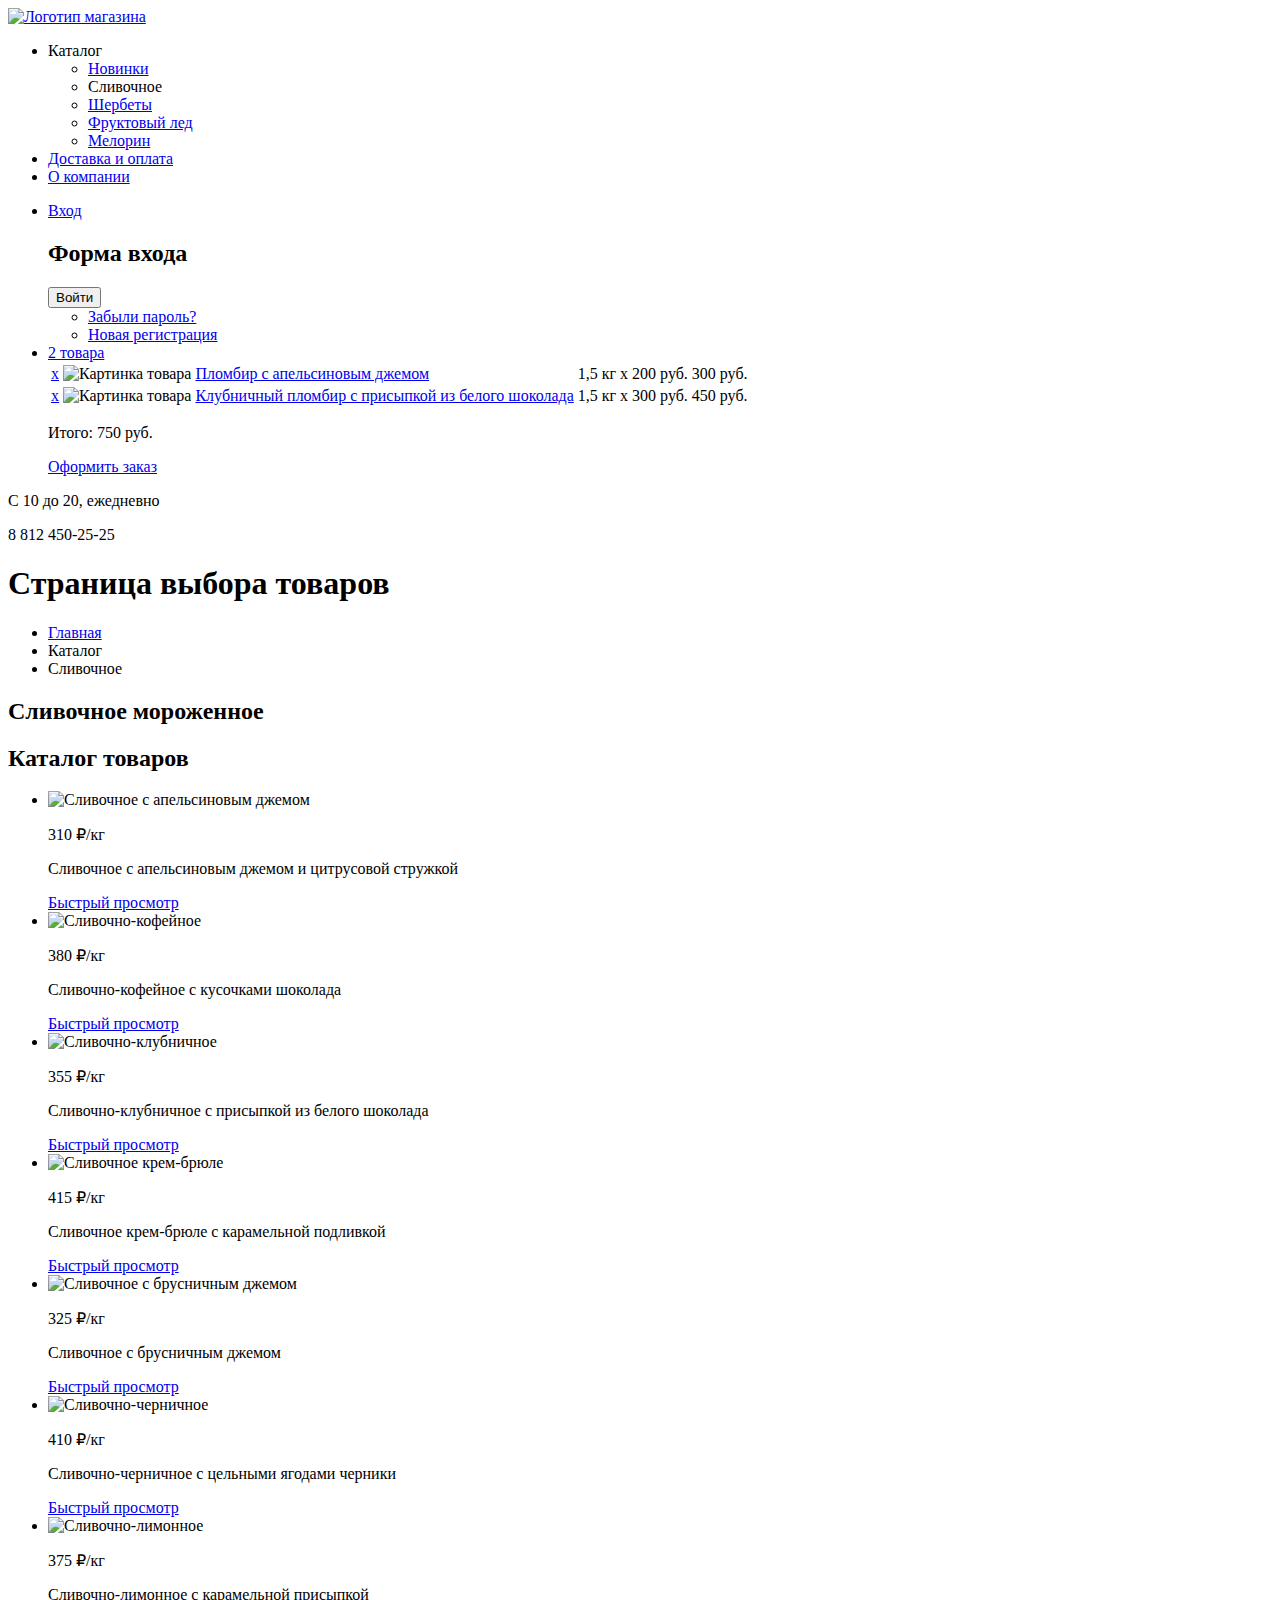
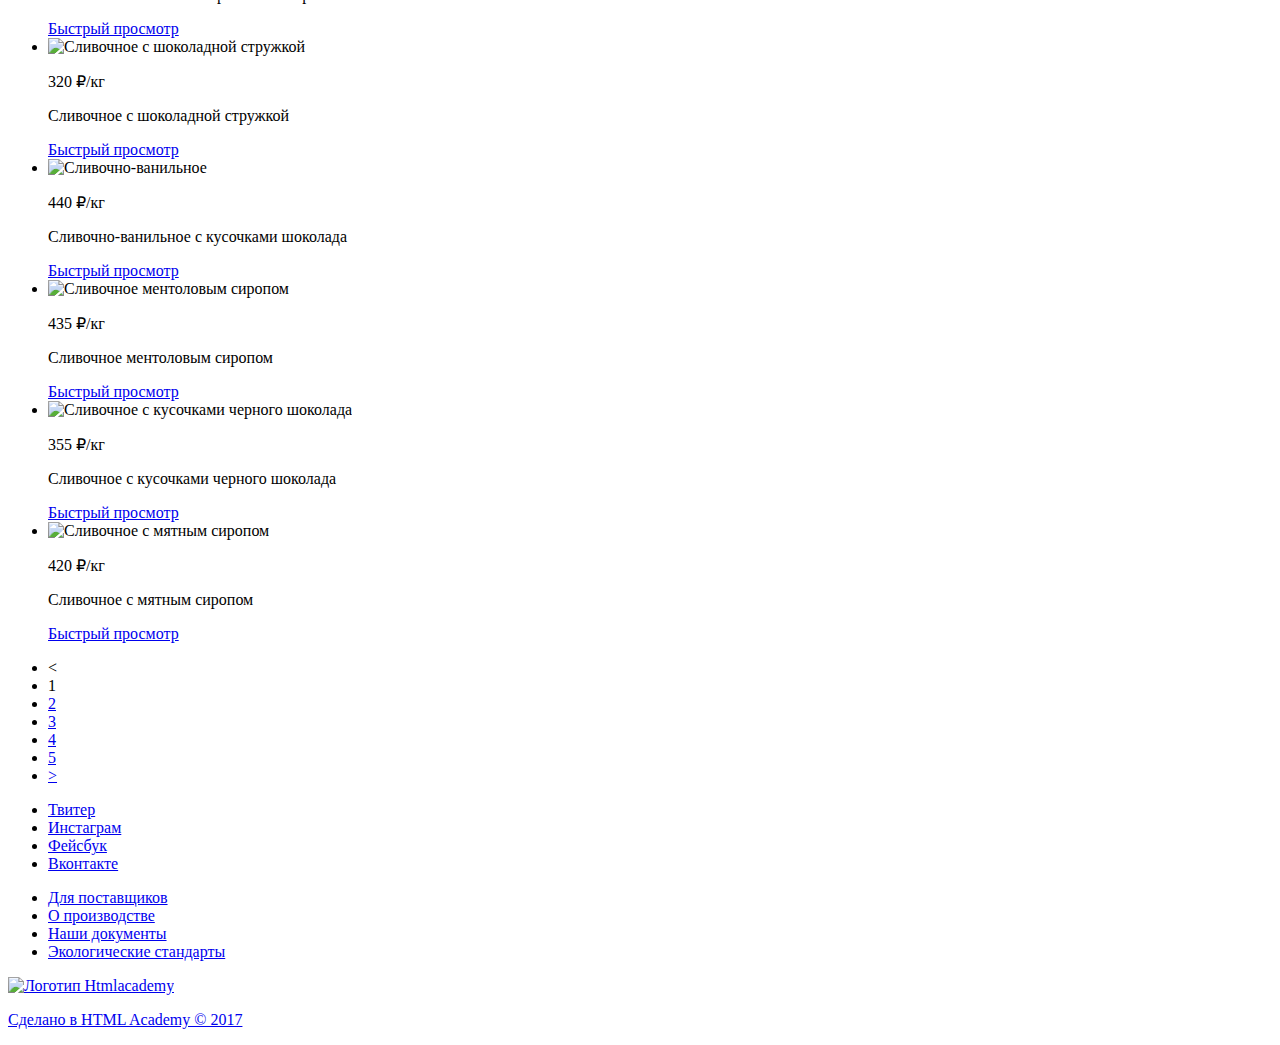
==== catalog.html @ 448291e4 "Правка ошибок" ====
<!DOCTYPE html>
<html lang="ru">
<head>
  <meta charset="UTF-8">
  <title>Gllasy shop</title>
  <link rel="stylesheet" href="css/normalize.css">
  <link rel="stylesheet" href="css/style.css">
</head>
<body>
  <header class="page-header">
    <a class="page-header-logo" href="index.html">
      <img src="http://placehold.it/150x100" alt="Логотип магазина" width="150" height="100">
    </a>
    <nav class="navigation">
      <ul class="site-navigation">
        <li class="site-navigation-item">
          <a>Каталог</a>
          <ul class="hover-menu">
            <li class="hover-menu-item">
              <a href="#">
                Новинки
              </a>
            </li>
            <li class="hover-menu-item">
              <a>
                Сливочное
              </a>
            </li>
            <li class="hover-menu-item">
              <a href="#">
                Шербеты
              </a>
            </li>
            <li class="hover-menu-item">
              <a href="#">
                Фруктовый лед
              </a>
            </li>
            <li class="hover-menu-item">
              <a href="#">
                Мелорин
              </a>
            </li>
          </ul>
        </li>
        <li class="site-navigation-item">
          <a href="#">Доставка и оплата</a>
        </li>
        <li class="site-navigation-item">
          <a href="#">О компании</a>
        </li>
      </ul>
      <ul class="user-navigation">
        <li class="user-navigation-item">
          <a href="#">Вход</a>
          <section class="login-form">
            <h2 class="visually-hidden">Форма входа</h2>
            <!--Форма-->
            <button class="btn">Войти</button>
            <ul class="login-form-list">
              <li class="login-form-item">
                <a href="#">Забыли пароль?</a>
              </li>
              <li class="login-form-item">
                <a href="#">Новая регистрация</a>
              </li>
            </ul>
          </section>
        </li>
        <li class="user-navigation-item user-navigation-item-active">
          <a href="#">2 товара</a>
          <table class="basket">
            <tr class="basket-row">
              <td class="basket-delete-btn">
                <a href="#">x</a>
              </td>
              <td class="basket-img">
                <img src="http://placehold.it/150x100" alt="Картинка товара" width="150" height="100">
              </td>
              <td class="basket-product">
                <a href="#">Пломбир с апельсиновым джемом</a>
              </td>
              <td class="basket-op">
                1,5 кг х 200 руб.
              </td>
              <td class="basket-price">
                300 руб.
              </td>
            </tr>
            <tr class="basket-row">
              <td class="basket-delete-btn">
                <a href="#">x</a>
              </td>
              <td class="basket-img">
                <img src="http://placehold.it/150x100" alt="Картинка товара" width="150" height="100">
              </td>
              <td class="basket-product">
                <a href="#">Клубничный пломбир с присыпкой из белого шоколада</a>
              </td>
              <td class="basket-op">
                1,5 кг x 300 руб.
              </td>
              <td class="basket-price">
                450 руб.
              </td>
            </tr>
          </table>
          <p class="total">Итого: 750 руб.</p>
          <a href="#" class="btn">Оформить заказ</a>
        </li>
      </ul>
    </nav>
    <div class="contacts">
      <p class="work-time">С 10 до 20, ежедневно</p>
      <p class="phone">8 812 450-25-25</p>
    </div>
  </header>
  <main class="container">
    <h1 class="visually-hidden">Страница выбора товаров</h1>
    <ul class="breadcrumbs">
      <li class="breadcrumbs-item">
        <a href="index.html">Главная</a>
      </li>
      <li class="breadcrumbs-item">
        <a>Каталог</a>
      </li>
      <li class="breadcrumbs-item breadcrumbs-item-active">
        Сливочное
      </li>
    </ul>
    <section class="filters">
      <h2 class="filters-title">Сливочное мороженное</h2>
      <!--Фильтры-->
    </section>
    <section class="catalog">
      <h2 class="visually-hidden">Каталог товаров</h2>
      <ul class="products">
        <li class="products-item">
          <img src="http://placehold.it/150x100" alt="Сливочное с апельсиновым джемом" width="150" height="100">
          <p class="products-price">
            <span class="price">310 ₽</span>/кг
          </p>
          <p class="products-desc">Сливочное с апельсиновым джемом и цитрусовой стружкой</p>
          <a href="#" class="btn hover-effect">Быстрый просмотр</a>
        </li>
        <li class="products-item">
          <img src="http://placehold.it/150x100" alt="Сливочно-кофейное" width="150" height="100">
          <p class="products-price">
            <span class="price">380 ₽</span>/кг
          </p>
          <p class="products-desc">Сливочно-кофейное с кусочками шоколада</p>
          <a href="#" class="btn hover-effect">Быстрый просмотр</a>
        </li>
        <li class="products-item">
          <img src="http://placehold.it/150x100" alt="Сливочно-клубничное" width="150" height="100">
          <p class="products-price">
            <span class="price">355 ₽</span>/кг
          </p>
          <p class="products-desc">Сливочно-клубничное с присыпкой из белого шоколада</p>
          <a href="#" class="btn hover-effect">Быстрый просмотр</a>
        </li>
        <li class="products-item">
          <img src="http://placehold.it/150x100" alt="Сливочное крем-брюле" width="150" height="100">
          <p class="products-price">
            <span class="price">415 ₽</span>/кг
          </p>
          <p class="products-desc">Сливочное крем-брюле с карамельной подливкой</p>
          <a href="#" class="btn hover-effect">Быстрый просмотр</a>
        </li>
        <li class="products-item">
          <img src="http://placehold.it/150x100" alt="Сливочное с брусничным джемом" width="150"
            height="100">
          <p class="products-price">
            <span class="price">325 ₽</span>/кг
          </p>
          <p class="products-desc">Сливочное с брусничным джемом</p>
          <a href="#" class="btn hover-effect">Быстрый просмотр</a>
        </li>
        <li class="products-item">
          <img src="http://placehold.it/150x100" alt="Сливочно-черничное" width="150" height="100">
          <p class="products-price">
            <span class="price">410 ₽</span>/кг
          </p>
          <p class="products-desc">Сливочно-черничное с цельными ягодами черники</p>
          <a href="#" class="btn hover-effect">Быстрый просмотр</a>
        </li>
        <li class="products-item">
          <img src="http://placehold.it/150x100" alt="Сливочно-лимонное" width="150" height="100">
          <p class="products-price">
            <span class="price">375 ₽</span>/кг
          </p>
          <p class="products-desc">Сливочно-лимонное с карамельной присыпкой</p>
          <a href="#" class="btn hover-effect">Быстрый просмотр</a>
        </li>
        <li class="products-item">
          <img src="http://placehold.it/150x100" alt="Сливочное с шоколадной стружкой" width="150"
            height="100">
          <p class="products-price">
            <span class="price">320 ₽</span>/кг
          </p>
          <p class="products-desc">Сливочное с шоколадной стружкой</p>
          <a href="#" class="btn hover-effect">Быстрый просмотр</a>
        </li>
        <li class="products-item">
          <img src="http://placehold.it/150x100" alt="Сливочно-ванильное" width="150" height="100">
          <p class="products-price">
            <span class="price">440 ₽</span>/кг
          </p>
          <p class="products-desc">Сливочно-ванильное с кусочками шоколада</p>
          <a href="#" class="btn hover-effect">Быстрый просмотр</a>
        </li>
        <li class="products-item">
          <img src="http://placehold.it/150x100" alt="Сливочное ментоловым сиропом" width="150"
            height="100">
          <p class="products-price">
            <span class="price">435 ₽</span>/кг
          </p>
          <p class="products-desc">Сливочное ментоловым сиропом</p>
          <a href="#" class="btn hover-effect">Быстрый просмотр</a>
        </li>
        <li class="products-item">
          <img src="http://placehold.it/150x100" alt="Сливочное с кусочками черного шоколада"
            width="150" height="100">
          <p class="products-price">
            <span class="price">355 ₽</span>/кг
          </p>
          <p class="products-desc">Сливочное с кусочками черного шоколада</p>
          <a href="#" class="btn hover-effect">Быстрый просмотр</a>
        </li>
        <li class="products-item">
          <img src="http://placehold.it/150x100" alt="Сливочное с мятным сиропом" width="150"
            height="100">
          <p class="products-price">
            <span class="price">420 ₽</span>/кг
          </p>
          <p class="products-desc">Сливочное с мятным сиропом</p>
          <a href="#" class="btn hover-effect">Быстрый просмотр</a>
        </li>
      </ul>
      <ul class="pagination-list">
        <li class="pagination-item pagination-item-inactive">
          <a>&#60;</a>
        </li>
        <li class="pagination-item pagination-item-active">
          <a>1</a>
        </li>
        <li class="pagination-item">
          <a href="#">2</a>
        </li>
        <li class="pagination-item">
          <a href="#">3</a>
        </li>
        <li class="pagination-item">
          <a href="#">4</a>
        </li>
        <li class="pagination-item">
          <a href="#">5</a>
        </li>
        <li class="pagination-item">
          <a href="#">&#62;</a>
        </li>
      </ul>
    </section>
  </main>
  <footer class="page-footer">
    <ul class="social">
      <li class="social-item">
        <a href="#" class="social-link">Твитер</a>
      </li>
      <li class="social-item">
        <a href="#" class="social-link">Инстаграм</a>
      </li>
      <li class="social-item">
        <a href="#" class="social-link">Фейсбук</a>
      </li>
      <li class="social-item">
        <a href="#" class="social-link">Вконтакте</a>
      </li>
    </ul>
    <nav class="footer-nav">
      <ul class="footer-nav-list">
        <li class="footer-nav-item">
          <a href="#">Для поставщиков</a>
        </li>
        <li class="footer-nav-item">
          <a href="#">О производстве</a>
        </li>
        <li class="footer-nav-item">
          <a href="#">Наши документы</a>
        </li>
        <li class="footer-nav-item">
          <a href="#">Экологические стандарты</a>
        </li>
      </ul>
      <div class="copyright">
        <a href="https://htmlacademy.ru/intensive/htmlcss" class="copyright-logo">
          <img src="http://placehold.it/150x100" alt="Логотип Htmlacademy" width="150" height="100">
        </a>
        <p class="copyright-text">
          <a href="https://htmlacademy.ru/">Сделано в HTML Academy © 2017</a>
        </p>
      </div>
    </nav>
  </footer>
</body>
</html>
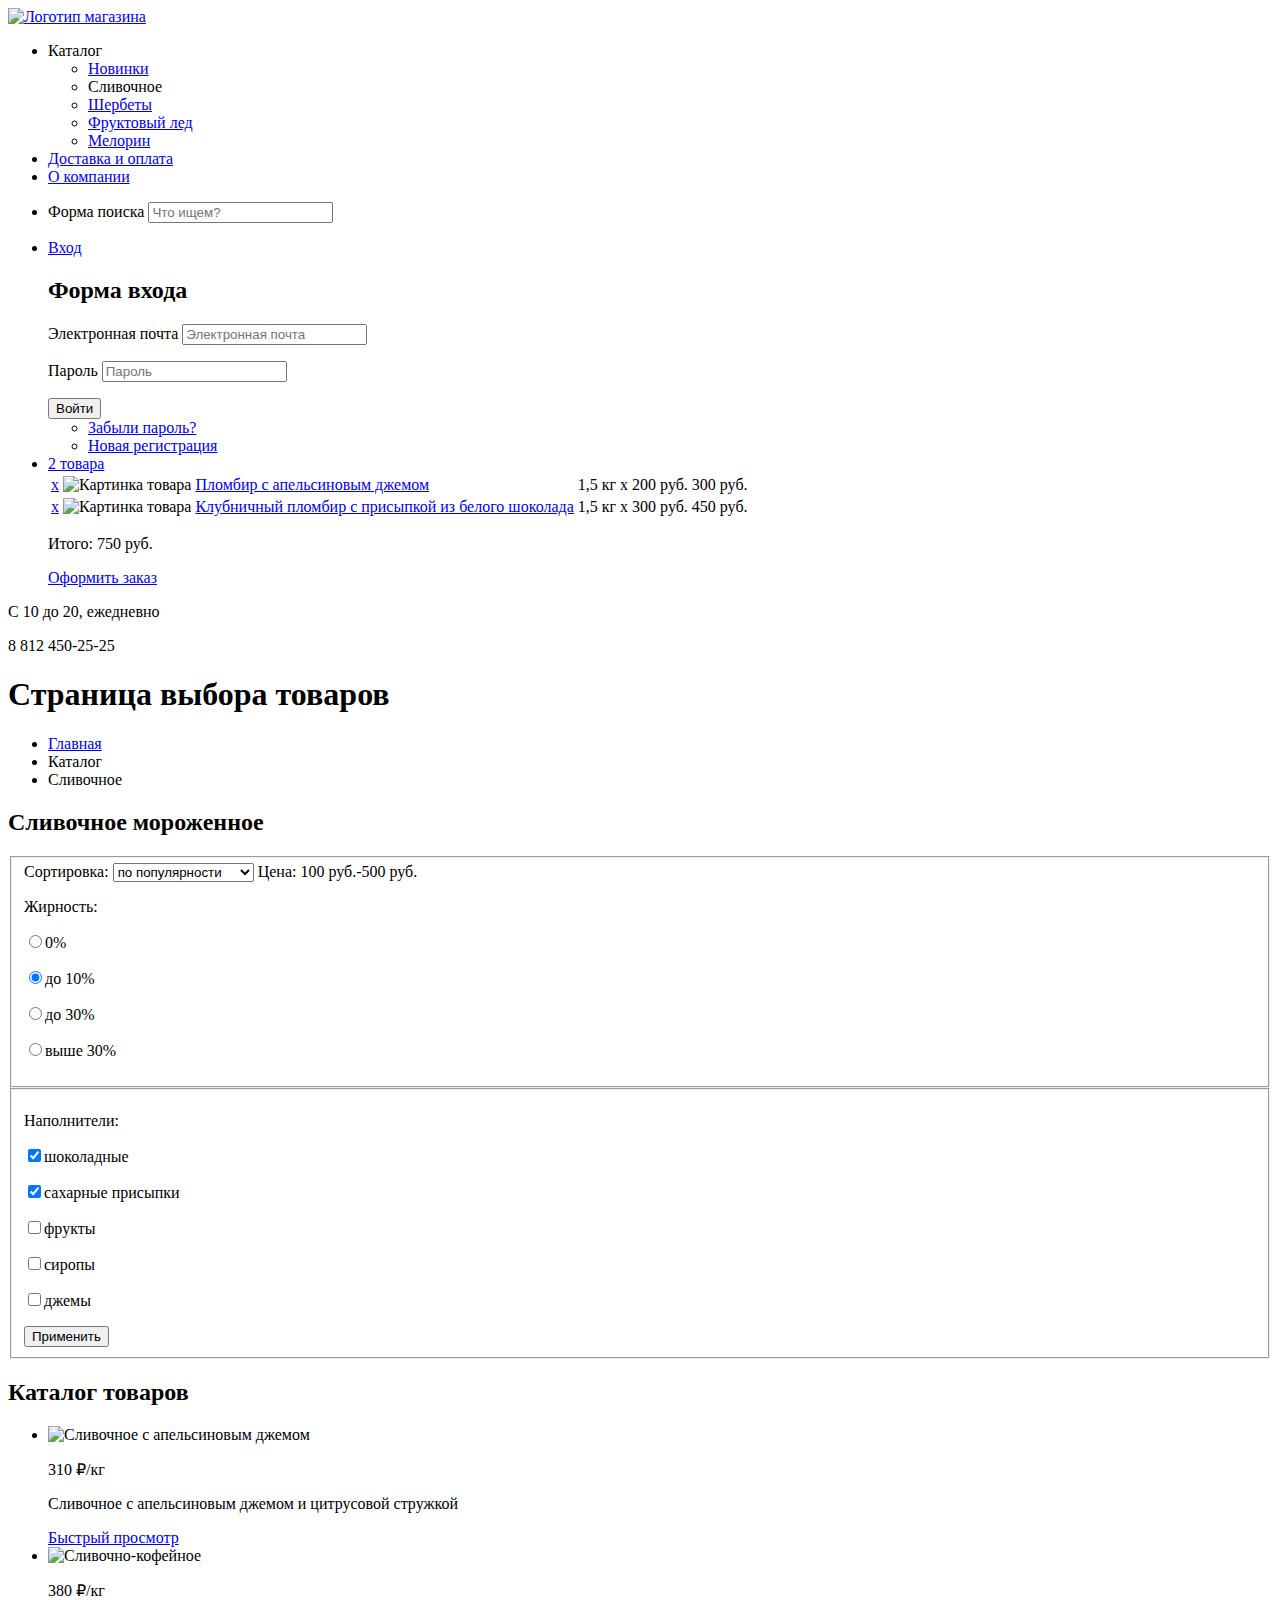
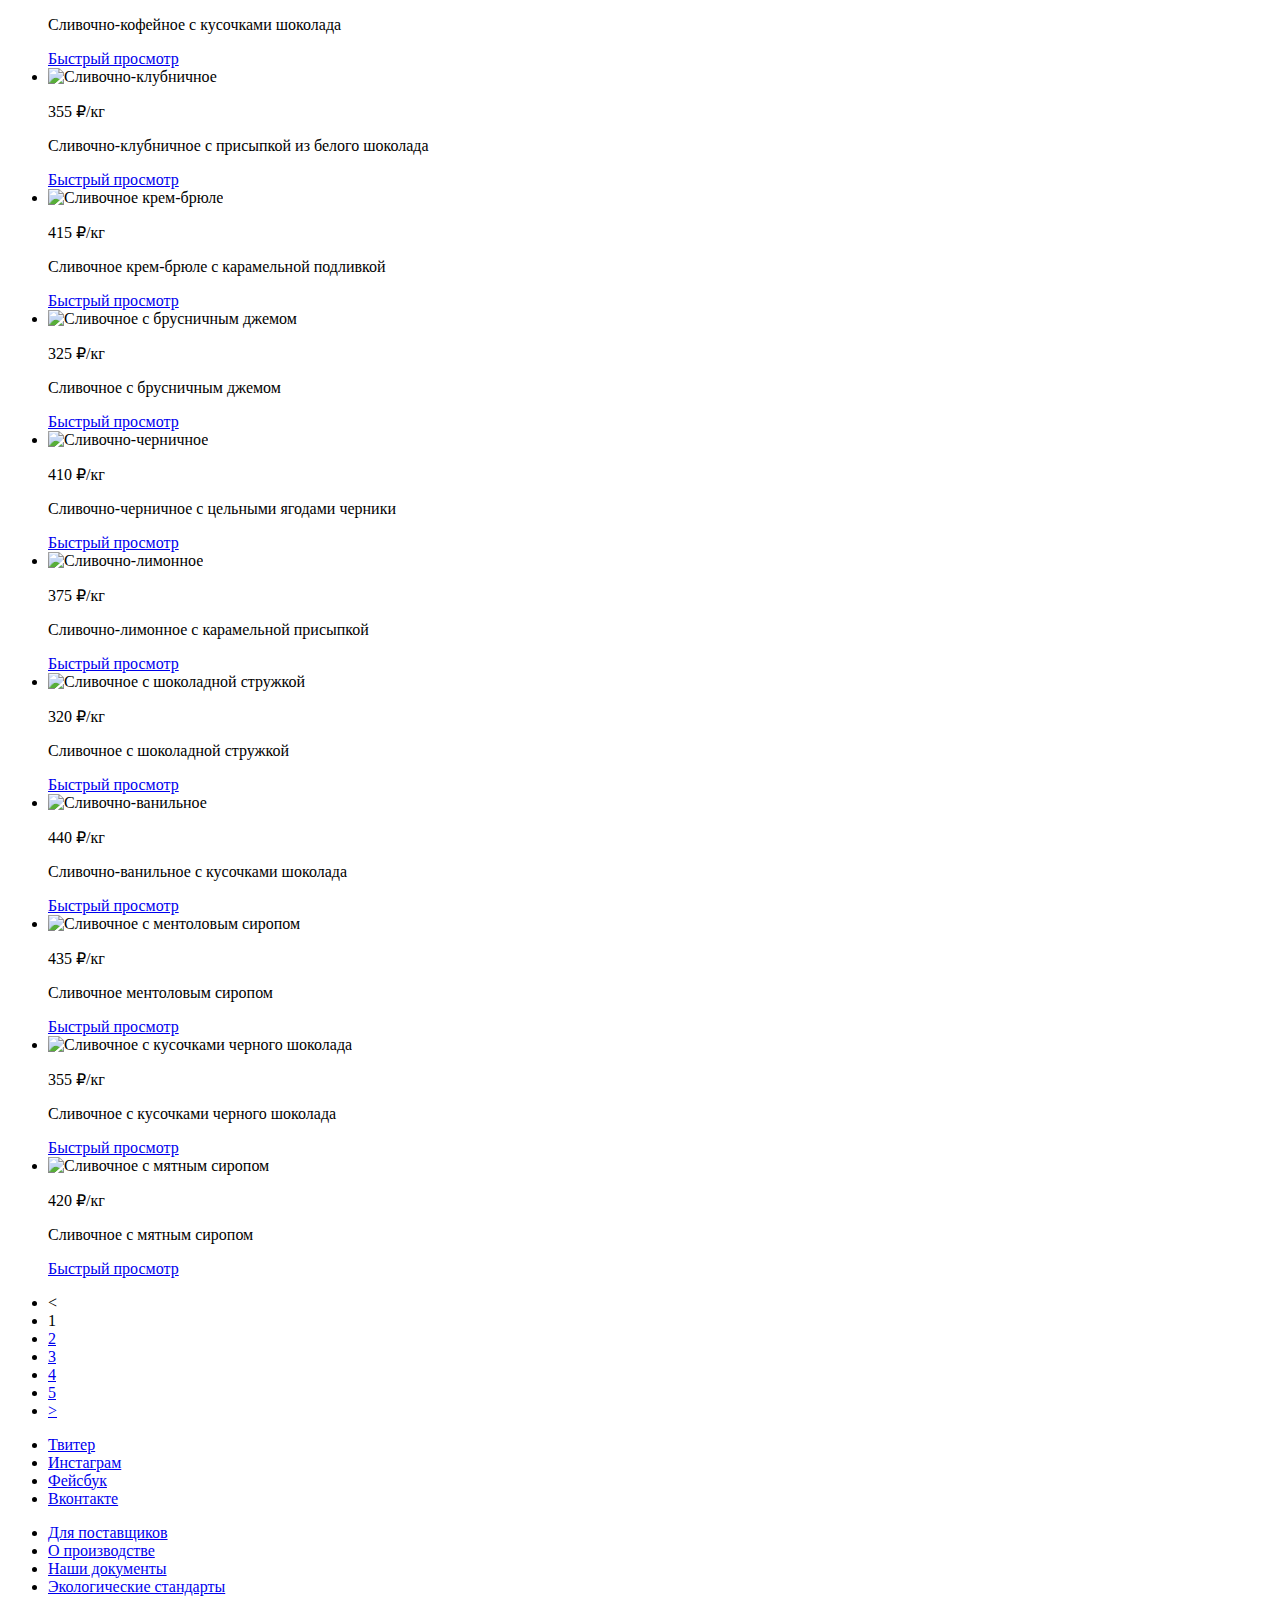
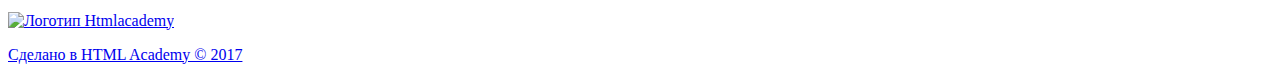
==== commit 38cad822: "Разметка форм" ====
--- a/catalog.html
+++ b/catalog.html
@@ -9,7 +9,7 @@
 <body>
   <header class="page-header">
     <a class="page-header-logo" href="index.html">
-      <img src="http://placehold.it/150x100" alt="Логотип магазина" width="150" height="100">
+      <img src="img/svg-gllacy/logo.svg" alt="Логотип магазина" width="154" height="64">
     </a>
     <nav class="navigation">
       <ul class="site-navigation">
@@ -52,11 +52,28 @@
       </ul>
       <ul class="user-navigation">
         <li class="user-navigation-item">
+          <form class="search-form" action="https://echo.htmlacademy.ru" method="post">
+            <p class="search-form-item">
+              <label class="visually-hidden" for="header-search">Форма поиска</label>
+              <input class="search-input" type="search" placeholder="Что ищем?" name="search" id="header-search">
+            </p> 
+          </form>
+        </li>
+        <li class="user-navigation-item">
           <a href="#">Вход</a>
           <section class="login-form">
             <h2 class="visually-hidden">Форма входа</h2>
-            <!--Форма-->
-            <button class="btn">Войти</button>
+            <form class="user-login-form" action="https://echo.htmlacademy.ru" method="post">
+              <p class="login-form-item">
+                <label class="visually-hidden" for="user-email">Электронная почта</label>
+                <input class="form-input" type="email" placeholder="Электронная почта" name="email" id="user-email">
+              </p>
+              <p class="login-form-item">
+                <label class="visually-hidden" for="user-password">Пароль</label>
+                <input class="form-input" type="password" placeholder="Пароль" name="password" id="user-password">
+              </p>
+              <button type="submit" class="btn">Войти</button>
+            </form>
             <ul class="login-form-list">
               <li class="login-form-item">
                 <a href="#">Забыли пароль?</a>
@@ -75,7 +92,7 @@
                 <a href="#">x</a>
               </td>
               <td class="basket-img">
-                <img src="http://placehold.it/150x100" alt="Картинка товара" width="150" height="100">
+                <img src="img/creamy-with-orange-jam.jpg" alt="Картинка товара" width="33" height="33">
               </td>
               <td class="basket-product">
                 <a href="#">Пломбир с апельсиновым джемом</a>
@@ -92,7 +109,7 @@
                 <a href="#">x</a>
               </td>
               <td class="basket-img">
-                <img src="http://placehold.it/150x100" alt="Картинка товара" width="150" height="100">
+                <img src="img/creamy-strawberry.jpg" alt="Картинка товара" width="33" height="33">
               </td>
               <td class="basket-product">
                 <a href="#">Клубничный пломбир с присыпкой из белого шоколада</a>
@@ -131,12 +148,65 @@
     <section class="filters">
       <h2 class="filters-title">Сливочное мороженное</h2>
       <!--Фильтры-->
+      <form action="https://echo.htmlacademy.ru" method="post" class="filters-form">
+        <fieldset>
+          <label for="user-select">Сортировка:</label>
+          <select name="select-list" id="user-select">
+            <option value="по популярности">по популярности</option>
+            <option value="сначала недорогие">сначала недорогие</option>
+            <option value="сначала дорогие">сначала дорогие</option>
+            <option value="по жирности">по жирности</option>
+          </select>
+          <label for="">Цена: 100 руб.-500 руб.</label>
+        <!--Ползунки-->
+          <label class="fat-percentage-list">
+            <p class="fat-percentage-title">
+              Жирность:
+            </p>
+            <p class="fat-percentage-item">
+              <input type="radio" name="fat-percentage" value="0%">0&#37;
+            </p>
+            <p class="fat-percentage-item">
+              <input type="radio" name="fat-percentage" value="до 10%" checked>до 10&#37;
+            </p> 
+            <p class="fat-percentage-item">
+              <input type="radio" name="fat-percentage" value="до 30%">до 30&#37;
+            </p>
+            <p class="fat-percentage-item">
+              <input type="radio" name="fat-percentage" value="выше 30%">выше 30&#37;
+            </p>
+          </label>
+        </fieldset>
+        <fieldset>
+          <label class="ingredients-list">
+            <p class="ingredients-title">
+              Наполнители:
+            </p>
+            <p class="ingredients-item">
+              <input type="checkbox" name="ingredients" checked>шоколадные
+            </p>
+            <p class="ingredients-item">
+              <input type="checkbox" name="ingredients" checked>сахарные присыпки
+            </p>
+            <p class="ingredients-item">
+              <input type="checkbox" name="ingredients">фрукты
+            </p>
+            <p class="ingredients-item">
+              <input type="checkbox" name="ingredients">сиропы
+            </p>
+            <p class="ingredients-item">
+              <input type="checkbox" name="ingredients">джемы
+            </p>
+          </label>
+          <button type="submit">Применить</button>
+        </fieldset>
+      </form>
     </section>
     <section class="catalog">
       <h2 class="visually-hidden">Каталог товаров</h2>
       <ul class="products">
         <li class="products-item">
-          <img src="http://placehold.it/150x100" alt="Сливочное с апельсиновым джемом" width="150" height="100">
+          <img src="img/creamy-with-orange-jam.jpg" alt="Сливочное с апельсиновым джемом" width="267" height="267">
           <p class="products-price">
             <span class="price">310 ₽</span>/кг
           </p>
@@ -144,7 +214,7 @@
           <a href="#" class="btn hover-effect">Быстрый просмотр</a>
         </li>
         <li class="products-item">
-          <img src="http://placehold.it/150x100" alt="Сливочно-кофейное" width="150" height="100">
+          <img src="img/creamy-coffee.jpg" alt="Сливочно-кофейное" width="267" height="267">
           <p class="products-price">
             <span class="price">380 ₽</span>/кг
           </p>
@@ -152,7 +222,7 @@
           <a href="#" class="btn hover-effect">Быстрый просмотр</a>
         </li>
         <li class="products-item">
-          <img src="http://placehold.it/150x100" alt="Сливочно-клубничное" width="150" height="100">
+          <img src="img/creamy-strawberry.jpg" alt="Сливочно-клубничное" width="267" height="267">
           <p class="products-price">
             <span class="price">355 ₽</span>/кг
           </p>
@@ -160,7 +230,7 @@
           <a href="#" class="btn hover-effect">Быстрый просмотр</a>
         </li>
         <li class="products-item">
-          <img src="http://placehold.it/150x100" alt="Сливочное крем-брюле" width="150" height="100">
+          <img src="img/creamy-creme-brulee.jpg" alt="Сливочное крем-брюле" width="267" height="267">
           <p class="products-price">
             <span class="price">415 ₽</span>/кг
           </p>
@@ -168,8 +238,8 @@
           <a href="#" class="btn hover-effect">Быстрый просмотр</a>
         </li>
         <li class="products-item">
-          <img src="http://placehold.it/150x100" alt="Сливочное с брусничным джемом" width="150"
-            height="100">
+          <img src="img/creamy-with-cranberry-jam.jpg" alt="Сливочное с брусничным джемом" width="267"
+            height="267">
           <p class="products-price">
             <span class="price">325 ₽</span>/кг
           </p>
@@ -177,7 +247,7 @@
           <a href="#" class="btn hover-effect">Быстрый просмотр</a>
         </li>
         <li class="products-item">
-          <img src="http://placehold.it/150x100" alt="Сливочно-черничное" width="150" height="100">
+          <img src="img/cream-blueberry.jpg" alt="Сливочно-черничное" width="267" height="267">
           <p class="products-price">
             <span class="price">410 ₽</span>/кг
           </p>
@@ -185,7 +255,7 @@
           <a href="#" class="btn hover-effect">Быстрый просмотр</a>
         </li>
         <li class="products-item">
-          <img src="http://placehold.it/150x100" alt="Сливочно-лимонное" width="150" height="100">
+          <img src="img/creamy-lemon.jpg" alt="Сливочно-лимонное" width="267" height="267">
           <p class="products-price">
             <span class="price">375 ₽</span>/кг
           </p>
@@ -193,8 +263,8 @@
           <a href="#" class="btn hover-effect">Быстрый просмотр</a>
         </li>
         <li class="products-item">
-          <img src="http://placehold.it/150x100" alt="Сливочное с шоколадной стружкой" width="150"
-            height="100">
+          <img src="img/creamy-with-chocolate-chips.jpg" alt="Сливочное с шоколадной стружкой" width="267"
+            height="267">
           <p class="products-price">
             <span class="price">320 ₽</span>/кг
           </p>
@@ -202,7 +272,7 @@
           <a href="#" class="btn hover-effect">Быстрый просмотр</a>
         </li>
         <li class="products-item">
-          <img src="http://placehold.it/150x100" alt="Сливочно-ванильное" width="150" height="100">
+          <img src="img/creamy-vanilla.jpg" alt="Сливочно-ванильное" width="267" height="267">
           <p class="products-price">
             <span class="price">440 ₽</span>/кг
           </p>
@@ -210,8 +280,8 @@
           <a href="#" class="btn hover-effect">Быстрый просмотр</a>
         </li>
         <li class="products-item">
-          <img src="http://placehold.it/150x100" alt="Сливочное ментоловым сиропом" width="150"
-            height="100">
+          <img src="img/creamy-with-mentol-syrop.jpg" alt="Сливочное с ментоловым сиропом" width="267"
+            height="267">
           <p class="products-price">
             <span class="price">435 ₽</span>/кг
           </p>
@@ -219,8 +289,8 @@
           <a href="#" class="btn hover-effect">Быстрый просмотр</a>
         </li>
         <li class="products-item">
-          <img src="http://placehold.it/150x100" alt="Сливочное с кусочками черного шоколада"
-            width="150" height="100">
+          <img src="img/creamy-with-dark-chocolate.jpg" alt="Сливочное с кусочками черного шоколада"
+            width="267" height="267">
           <p class="products-price">
             <span class="price">355 ₽</span>/кг
           </p>
@@ -228,8 +298,8 @@
           <a href="#" class="btn hover-effect">Быстрый просмотр</a>
         </li>
         <li class="products-item">
-          <img src="http://placehold.it/150x100" alt="Сливочное с мятным сиропом" width="150"
-            height="100">
+          <img src="img/creamy-with-mint-syrup.jpg" alt="Сливочное с мятным сиропом" width="267"
+            height="267">
           <p class="products-price">
             <span class="price">420 ₽</span>/кг
           </p>
@@ -294,7 +364,7 @@
       </ul>
       <div class="copyright">
         <a href="https://htmlacademy.ru/intensive/htmlcss" class="copyright-logo">
-          <img src="http://placehold.it/150x100" alt="Логотип Htmlacademy" width="150" height="100">
+          <img src="/img/svg-gllacy/logo-htmlacademy.svg" alt="Логотип Htmlacademy" width="108" height="39">
         </a>
         <p class="copyright-text">
           <a href="https://htmlacademy.ru/">Сделано в HTML Academy © 2017</a>
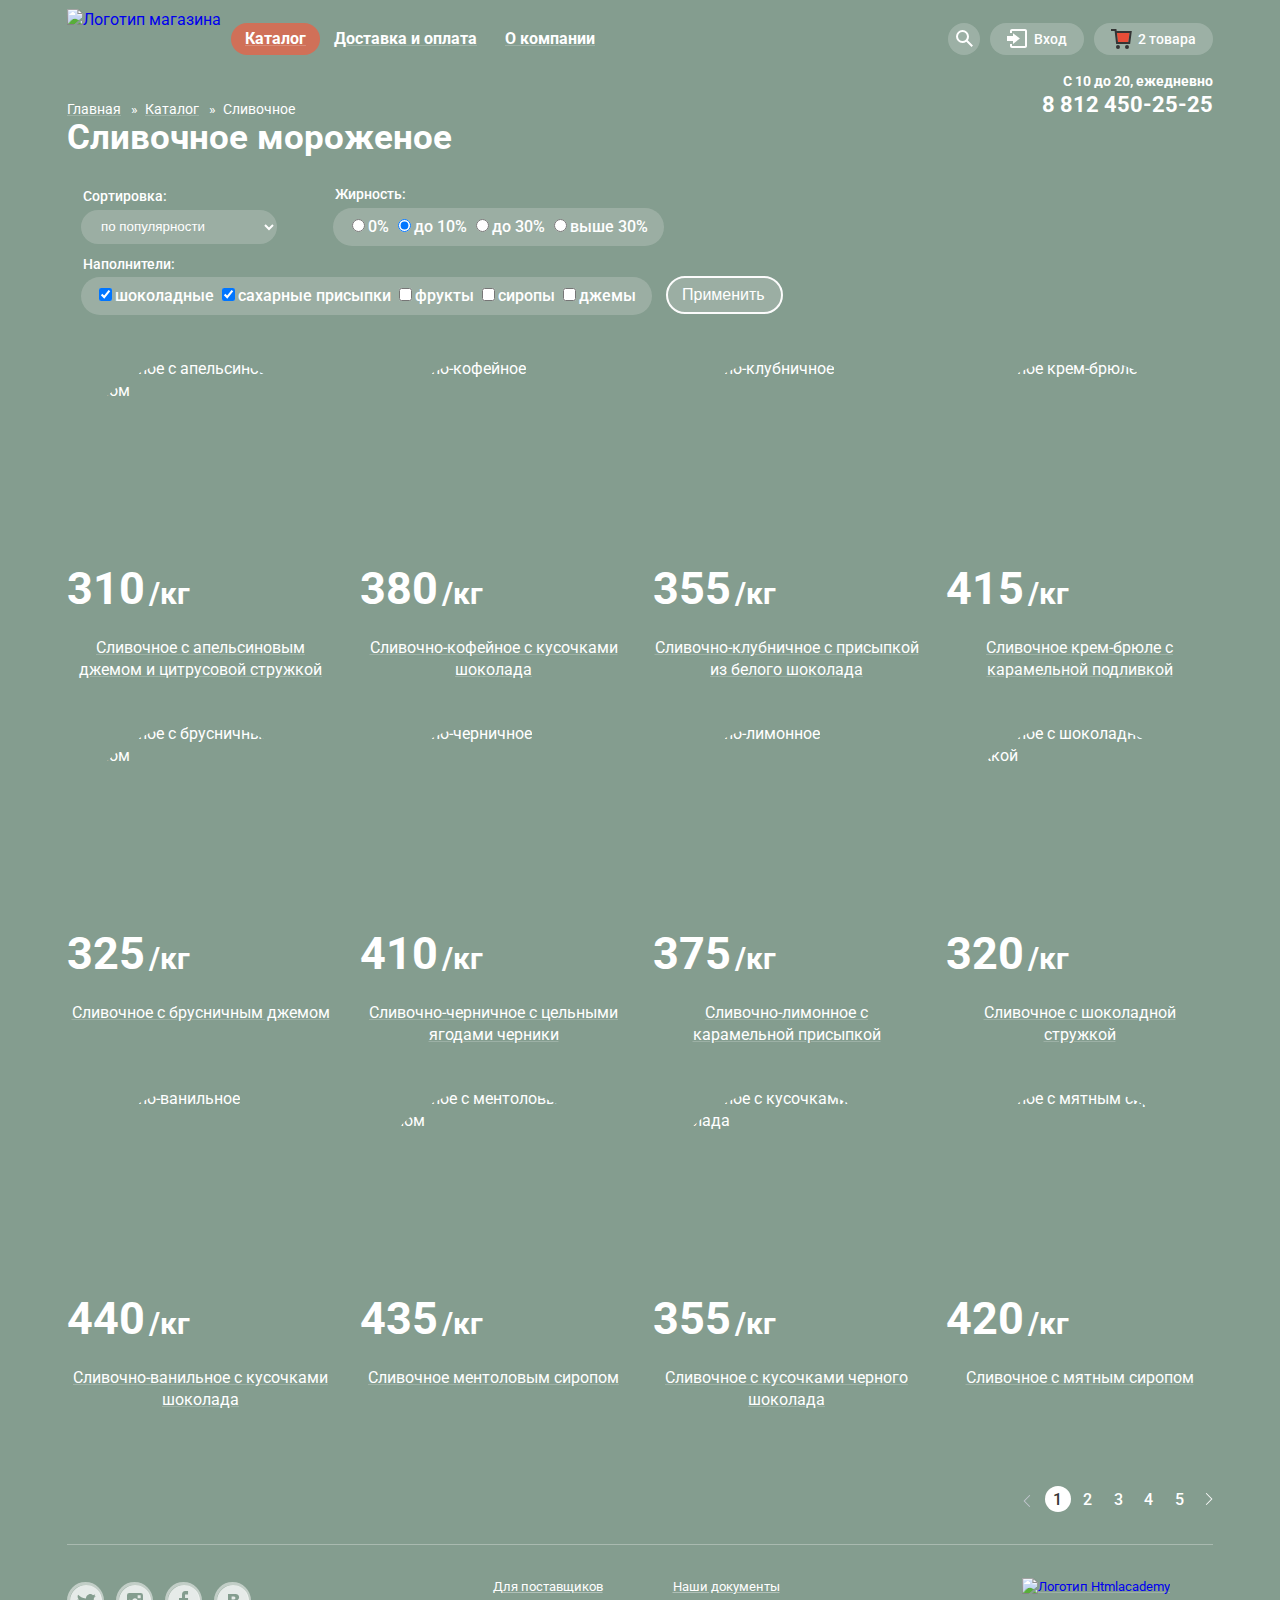
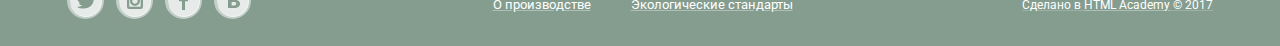
==== commit 3961eda9: "Декоративные элементы проекта" ====
--- a/catalog.html
+++ b/catalog.html
@@ -3,374 +3,463 @@
 <head>
   <meta charset="UTF-8">
   <title>Gllasy shop</title>
+  <link href="https://fonts.googleapis.com/css?family=Roboto:400,500,700" rel="stylesheet">
   <link rel="stylesheet" href="css/normalize.css">
   <link rel="stylesheet" href="css/style.css">
 </head>
 <body>
-  <header class="page-header">
-    <a class="page-header-logo" href="index.html">
-      <img src="img/svg-gllacy/logo.svg" alt="Логотип магазина" width="154" height="64">
-    </a>
-    <nav class="navigation">
-      <ul class="site-navigation">
-        <li class="site-navigation-item">
-          <a>Каталог</a>
-          <ul class="hover-menu">
-            <li class="hover-menu-item">
-              <a href="#">
-                Новинки
+  <div class="site-wrapper-catalog">
+    <header class="page-header">
+      <div class="header-container wrapper">
+        <a class="page-header-logo" href="index.html">
+          <img src="img/svg-gllacy/logo.svg" alt="Логотип магазина" width="154" height="64">
+        </a>
+        <nav class="navigation">
+          <ul class="site-navigation">
+            <li class="site-navigation-item">
+              <a class="site-navigation-link site-navigation-link-active site-navigation-item-active">Каталог</a>
+              <ul class="hover-menu">
+                <li class="hover-menu-item">
+                  <a href="#" class="hover-menu-link hover-menu-bold">
+                    Новинки
+                  </a>
+                </li>
+                <li class="hover-menu-item">
+                  <a class="hover-menu-link">
+                    Сливочное
+                  </a>
+                </li>
+                <li class="hover-menu-item">
+                  <a href="#" class="hover-menu-link">
+                    Шербеты
+                  </a>
+                </li>
+                <li class="hover-menu-item">
+                  <a href="#" class="hover-menu-link">
+                    Фруктовый лед
+                  </a>
+                </li>
+                <li class="hover-menu-item">
+                  <a href="#" class="hover-menu-link">
+                    Мелорин
+                  </a>
+                </li>
+              </ul>
+            </li>
+            <li class="site-navigation-item">
+              <a href="#" class="site-navigation-link">Доставка и оплата</a>
+            </li>
+            <li class="site-navigation-item">
+              <a href="#" class="site-navigation-link">О компании</a>
+            </li>
+          </ul>
+        </nav>
+        <section class="login-section">
+          <ul class="user-navigation">
+            <li class="user-navigation-item">
+              <a href="#" class="user-navigation-item-link user-navigation-item-search">
+                <svg xmlns="http://www.w3.org/2000/svg" xmlns:xlink="http://www.w3.org/1999/xlink" width="17" height="17" viewBox="0 0 17 17">
+                  <path fill="#fff" d="M16.958 15.527L11.75 10.32A6.455 6.455 0 0
+                    0 13 6.5 6.5 6.5 0 1 0 6.5 13a6.465 6.465 0 0 0 3.839-1.263l5.205 5.204 1.414-1.414zM6.5 11C4.019 11 2 8.981 2 6.5S4.019 2 6.5 2 11 4.019 11 6.5 8.981 11 6.5 11z"/>
+                </svg>
               </a>
-            </li>
-            <li class="hover-menu-item">
-              <a>
-                Сливочное
+              <form class="search-form" action="https://echo.htmlacademy.ru" method="post">
+                <p class="search-form-item">
+                  <label class="visually-hidden" for="header-search">Форма поиска</label>
+                  <input class="search-input" type="search" placeholder="Что ищем?" name="search" id="header-search">
+                </p>
+              </form>
+            </li>
+            <li class="user-navigation-item user-navigation-item-hover">
+              <a href="#" class="user-navigation-item-link">
+                <svg class="user-navigation-item-icon" xmlns="http://www.w3.org/2000/svg" xmlns:xlink="http://www.w3.org/1999/xlink" width="21" height="19" viewBox="0 0 21 19"><g fill="#000">
+                  <path fill="#fff" d="M6 14.875L12.917 9.5 6 4.125v2.917H-.042v4.917H6z"/>
+                  <path fill="#fff" d="M18 0H5C3.9 0 3 .9 3 2v2h2V2h13v15H5v-2H3v2c0 1.1.9 2 2 2h13c1.1 0 2-.9 2-2V2c0-1.1-.9-2-2-2z"/></g>
+                </svg>
+                Вход
               </a>
-            </li>
-            <li class="hover-menu-item">
-              <a href="#">
-                Шербеты
+              <section class="login-form">
+                <h2 class="visually-hidden">Форма входа</h2>
+                <form class="user-login-form" action="https://echo.htmlacademy.ru" method="post">
+                  <p class="login-form-item">
+                    <label class="visually-hidden" for="user-email">Электронная почта</label>
+                    <input class="form-input" type="email" placeholder="Электронная почта" name="email" id="user-email">
+                  </p>
+                  <p class="login-form-item">
+                    <label class="visually-hidden" for="user-password">Пароль</label>
+                    <input class="form-input" type="password" placeholder="Пароль" name="password" id="user-password">
+                  </p>
+                  <div class="login-form-container">
+                    <button type="submit" class="btn login-form-btn">Войти</button>
+                    <ul class="login-form-list">
+                      <li>
+                        <a href="#">Забыли пароль?</a>
+                      </li>
+                      <li>
+                        <a href="#">Новая регистрация</a>
+                      </li>
+                    </ul>
+                  </div>
+                </form>
+              </section>
+            </li>
+            <li class="user-navigation-item user-navigation-item-basket">
+              <a href="#" class="user-navigation-item-link user-navigation-item-link-basket">
+                <svg class ="user-navigation-item-icon" xmlns="http://www.w3.org/2000/svg" width="21" height="20" viewBox="0 0 21 20"><path fill="#E84D37" d="M5.888 4.031L6.922 13h10.45l1.176-8.969z"/><circle fill="#343434" cx="6.984" cy="18" r="2"/><circle fill="#343434" cx="15.984" cy="18" r="2"/><path fill="#343434" d="M5.657 2.031L5.422 0H0v2h3.64l1.5 13h13.988l1.699-12.969H5.657zM17.372 13H6.922L5.888 4.031h12.66L17.372 13z"/></svg>
+                2 товара
               </a>
-            </li>
-            <li class="hover-menu-item">
-              <a href="#">
-                Фруктовый лед
-              </a>
-            </li>
-            <li class="hover-menu-item">
-              <a href="#">
-                Мелорин
-              </a>
+              <div class="basket-container">
+                <table class="basket">
+                  <tr class="basket-row">
+                    <td class="basket-delete-btn">
+                      <a href="#" class="basket-delete-btn-link"></a>
+                    </td>
+                    <td class="basket-img">
+                      <img src="img/creamy-with-orange-jam.jpg" alt="Картинка товара" width="33" height="33" class="basket-img-pic">
+                    </td>
+                    <td class="basket-product">
+                      <a href="#" class="basket-product-link">Пломбир с апельсиновым джемом</a>
+                    </td>
+                    <td class="basket-op">
+                      <p class="basket-op-text">
+                        1,5 кг х <span>200 руб.</span>
+                      </p>
+                    </td>
+                    <td class="basket-price">
+                      300 руб.
+                    </td>
+                  </tr>
+                  <tr class="basket-row">
+                    <td class="basket-delete-btn">
+                      <a href="#" class="basket-delete-btn-link"></a>
+                    </td>
+                    <td class="basket-img">
+                      <img src="img/creamy-strawberry.jpg" alt="Картинка товара" width="33" height="33">
+                    </td>
+                    <td class="basket-product">
+                      <a href="#" class="basket-product-link">Клубничный пломбир с присыпкой из белого шоколада</a>
+                    </td>
+                    <td class="basket-op">
+                      <p class="basket-op-text">
+                        1,5 кг x <span>300 руб.</span>
+                      </p>
+                    </td>
+                    <td class="basket-price">
+
+                      450 руб.
+                    </td>
+                  </tr>
+                </table>
+                <p class="total">Итого: 750 руб.</p>
+                <a href="#" class="btn basket-btn">Оформить заказ</a>
+              </div>
             </li>
           </ul>
-        </li>
-        <li class="site-navigation-item">
-          <a href="#">Доставка и оплата</a>
-        </li>
-        <li class="site-navigation-item">
-          <a href="#">О компании</a>
-        </li>
-      </ul>
-      <ul class="user-navigation">
-        <li class="user-navigation-item">
-          <form class="search-form" action="https://echo.htmlacademy.ru" method="post">
-            <p class="search-form-item">
-              <label class="visually-hidden" for="header-search">Форма поиска</label>
-              <input class="search-input" type="search" placeholder="Что ищем?" name="search" id="header-search">
-            </p> 
-          </form>
-        </li>
-        <li class="user-navigation-item">
-          <a href="#">Вход</a>
-          <section class="login-form">
-            <h2 class="visually-hidden">Форма входа</h2>
-            <form class="user-login-form" action="https://echo.htmlacademy.ru" method="post">
-              <p class="login-form-item">
-                <label class="visually-hidden" for="user-email">Электронная почта</label>
-                <input class="form-input" type="email" placeholder="Электронная почта" name="email" id="user-email">
-              </p>
-              <p class="login-form-item">
-                <label class="visually-hidden" for="user-password">Пароль</label>
-                <input class="form-input" type="password" placeholder="Пароль" name="password" id="user-password">
-              </p>
-              <button type="submit" class="btn">Войти</button>
-            </form>
-            <ul class="login-form-list">
-              <li class="login-form-item">
-                <a href="#">Забыли пароль?</a>
-              </li>
-              <li class="login-form-item">
-                <a href="#">Новая регистрация</a>
+        <div class="contacts">
+          <p class="work-time">С 10 до 20, ежедневно</p>
+          <p class="phone">8 812 450-25-25</p>
+        </div>
+        </section>
+        <ul class="breadcrumbs">
+          <li class="breadcrumbs-item">
+            <a href="index.html">Главная</a>
+          </li>
+          <li class="breadcrumbs-item">
+            <a>Каталог</a>
+          </li>
+          <li class="breadcrumbs-item breadcrumbs-item-active">
+            Сливочное
+          </li>
+        </ul>
+      </div>
+    </header>
+    <main class="main-content">
+      <h1 class="visually-hidden">Страница выбора товаров</h1>
+      <section class="filters wrapper">
+        <h2 class="filters-title">Сливочное мороженое</h2>
+        <!--Фильтры-->
+        <form action="https://echo.htmlacademy.ru" method="post" class="filters-form">
+          <div class="form-container">
+            <fieldset class="select-list">
+              <legend class="fieldset-title">
+                Сортировка:
+              </legend>
+              <select name="select-list" id="user-select" class="select-list-form">
+                <option value="popular" class="select-list-form-item">по популярности</option>
+                <option value="inexpensive" class="select-list-form-item">сначала недорогие</option>
+                <option value="expensive" class="select-list-form-item">сначала дорогие</option>
+                <option value="fat-content" class="select-list-form-item">по жирности</option>
+              </select>
+            </fieldset>
+            <fieldset class="range">
+              <legend class="visually-hidden">
+                Ценовой диапозон
+              </legend>
+              <!--Ползунки-->
+            </fieldset>
+            <fieldset class="radiobutton-group">
+              <legend class="fieldset-title">
+                Жирность:
+              </legend>
+              <div class="radiobutton-group-container">
+                <label>
+                  <input type="radio" name="fat-percentage" value="0%">0&#37;
+                </label>
+                <label>
+                  <input type="radio" name="fat-percentage" value="up-to-10%" checked>до 10&#37;
+                </label>
+                <label>
+                  <input type="radio" name="fat-percentage" value="up-to-30%">до 30&#37;
+                </label>
+                <label>
+                  <input type="radio" name="fat-percentage" value="above-30%">выше 30&#37;
+                </label>
+              </div>
+            </fieldset>
+          </div>
+          <div class="form-container">
+            <fieldset class="checkbox-group">
+              <legend class="fieldset-title">
+                Наполнители:
+              </legend>
+              <div class="checkbox-group-container">
+                <label>
+                  <input type="checkbox" name="ingredients-chocolate" value="chocolate" checked>шоколадные
+                </label>
+                <label>
+                  <input type="checkbox" name="ingredients-sugar-powder" value="sugar-powder" checked>сахарные присыпки
+                </label>
+                <label>
+                  <input type="checkbox" name="ingredients-fruit" value="fruit">фрукты
+                </label>
+                <label>
+                  <input type="checkbox" name="ingredients-syrup" value="syrup">сиропы
+                </label>
+                <label>
+                  <input type="checkbox" name="ingredients-jam" value="jam">джемы
+                </label>
+              </div>
+            </fieldset>
+            <button type="submit" class="filters-btn">Применить</button>
+          </div>
+        </form>
+      </section>
+      <section class="catalog">
+        <div class="wrapper catalog-container">
+          <h2 class="visually-hidden">Каталог товаров</h2>
+          <ul class="products hits-list">
+            <li class="products-item">
+              <div class="products-item-container">
+                <img src="img/creamy-with-orange-jam.jpg" alt="Сливочное с апельсиновым джемом" width="267" height="267">
+              </div>
+              <p class="products-price">
+                <span class="price">310</span>/кг
+              </p>
+              <p class="products-desc">Сливочное с апельсиновым джемом и цитрусовой стружкой</p>
+              <a href="#" class="btn products-btn">Бысрый просмотр</a>
+            </li>
+            <li class="products-item">
+              <div class="products-item-container">
+                <img src="img/creamy-coffee.jpg" alt="Сливочно-кофейное" width="267" height="267">
+              </div>
+              <p class="products-price">
+                <span class="price">380</span>/кг
+              </p>
+              <p class="products-desc">Сливочно-кофейное с кусочками шоколада</p>
+              <a href="#" class="btn products-btn">Быстрый просмотр</a>
+            </li>
+            <li class="products-item">
+              <div class="products-item-container">
+                <img src="img/creamy-strawberry.jpg" alt="Сливочно-клубничное" width="267" height="267">
+              </div>
+              <p class="products-price">
+                <span class="price">355</span>/кг
+              </p>
+              <p class="products-desc">Сливочно-клубничное с присыпкой из белого шоколада</p>
+              <a href="#" class="btn products-btn">Быстрый просмотр</a>
+            </li>
+            <li class="products-item">
+              <div class="products-item-container">
+                <img src="img/creamy-creme-brulee.jpg" alt="Сливочное крем-брюле" width="267" height="267">
+              </div>
+              <p class="products-price">
+                <span class="price">415</span>/кг
+              </p>
+              <p class="products-desc">Сливочное крем-брюле с карамельной подливкой</p>
+              <a href="#" class="btn products-btn">Быстрый просмотр</a>
+            </li>
+            <li class="products-item">
+              <div class="products-item-container">
+                <img src="img/creamy-with-cranberry-jam.jpg" alt="Сливочное с брусничным джемом" width="267"
+                height="267">
+              </div>
+              <p class="products-price">
+                <span class="price">325</span>/кг
+              </p>
+              <p class="products-desc">Сливочное с брусничным джемом</p>
+              <a href="#" class="btn products-btn">Быстрый просмотр</a>
+            </li>
+            <li class="products-item">
+              <div class="products-item-container">
+                <img src="img/cream-blueberry.jpg" alt="Сливочно-черничное" width="267" height="267">
+              </div>
+              <p class="products-price">
+                <span class="price">410</span>/кг
+              </p>
+              <p class="products-desc">Сливочно-черничное с цельными ягодами черники</p>
+              <a href="#" class="btn products-btn">Быстрый просмотр</a>
+            </li>
+            <li class="products-item">
+              <div class="products-item-container">
+                <img src="img/creamy-lemon.jpg" alt="Сливочно-лимонное" width="267" height="267">
+              </div>
+              <p class="products-price">
+                <span class="price">375</span>/кг
+              </p>
+              <p class="products-desc">Сливочно-лимонное с карамельной присыпкой</p>
+              <a href="#" class="btn products-btn">Быстрый просмотр</a>
+            </li>
+            <li class="products-item">
+              <div class="products-item-container">
+                <img src="img/creamy-with-chocolate-chips.jpg" alt="Сливочное с шоколадной стружкой" width="267"
+                height="267">
+              </div>
+              <p class="products-price">
+                <span class="price">320</span>/кг
+              </p>
+              <p class="products-desc">Сливочное с шоколадной стружкой</p>
+              <a href="#" class="btn products-btn">Быстрый просмотр</a>
+            </li>
+            <li class="products-item">
+              <div class="products-item-container">
+                <img src="img/creamy-vanilla.jpg" alt="Сливочно-ванильное" width="267" height="267">
+              </div>
+              <p class="products-price">
+                <span class="price">440</span>/кг
+              </p>
+              <p class="products-desc">Сливочно-ванильное с кусочками шоколада</p>
+              <a href="#" class="btn products-btn">Быстрый просмотр</a>
+            </li>
+            <li class="products-item">
+              <div class="products-item-container">
+                <img src="img/creamy-with-mentol-syrop.jpg" alt="Сливочное с ментоловым сиропом" width="267"
+                height="267">
+              </div>
+              <p class="products-price">
+                <span class="price">435</span>/кг
+              </p>
+              <p class="products-desc">Сливочное ментоловым сиропом</p>
+              <a href="#" class="btn products-btn">Быстрый просмотр</a>
+            </li>
+            <li class="products-item">
+              <div class="products-item-container">
+                <img src="img/creamy-with-dark-chocolate.jpg" alt="Сливочное с кусочками черного шоколада"
+                width="267" height="267">
+              </div>
+              <p class="products-price">
+                <span class="price">355</span>/кг
+              </p>
+              <p class="products-desc">Сливочное с кусочками черного шоколада</p>
+              <a href="#" class="btn products-btn">Быстрый просмотр</a>
+            </li>
+            <li class="products-item">
+              <div class="products-item-container">
+                <img src="img/creamy-with-mint-syrup.jpg" alt="Сливочное с мятным сиропом" width="267"
+                height="267">
+              </div>
+              <p class="products-price">
+                <span class="price">420</span>/кг
+              </p>
+              <p class="products-desc">Сливочное с мятным сиропом</p>
+              <a href="#" class="btn products-btn">Быстрый просмотр</a>
+            </li>
+          </ul>
+          <div class="pagintation-block">
+            <ul class="pagination-list">
+              <li class="pagination-item pagination-item-inactive">
+                <a >
+                  <svg xmlns="http://www.w3.org/2000/svg" width="8" height="12" viewBox="0 0 8 12"><path fill="#C1C6CE" d="M7.237 5.642L1.73.132c-.2-.197-.52-.197-.717 0s-.198.52 0 .717L6.163 6l-5.15 5.15c-.2.198-.2.52 0 .717.098.1.228.148.357.148.13 0 .26-.05.358-.148l5.51-5.51c.198-.197.198-.517 0-.715z"/></svg>
+                </a>
+              </li>
+              <li class="pagination-item pagination-item-active">
+                <a class="pagination-link">1</a>
+              </li>
+              <li class="pagination-item">
+                <a href="#" class="pagination-link pagination-link-hover">2</a>
+              </li>
+              <li class="pagination-item">
+                <a href="#" class="pagination-link pagination-link-hover">3</a>
+              </li>
+              <li class="pagination-item">
+                <a href="#" class="pagination-link pagination-link-hover">4</a>
+              </li>
+              <li class="pagination-item">
+                <a href="#" class="pagination-link pagination-link-hover">5</a>
+              </li>
+              <li class="pagination-item pagination-item-last">
+                <a href="#" class="pagination-link">
+                  <svg xmlns="http://www.w3.org/2000/svg" width="8" height="12" viewBox="0 0 8 12"><path fill="#C1C6CE" d="M7.237 5.642L1.73.132c-.2-.197-.52-.197-.717 0s-.198.52 0 .717L6.163 6l-5.15 5.15c-.2.198-.2.52 0 .717.098.1.228.148.357.148.13 0 .26-.05.358-.148l5.51-5.51c.198-.197.198-.517 0-.715z"/></svg>
+                </a>
               </li>
             </ul>
-          </section>
-        </li>
-        <li class="user-navigation-item user-navigation-item-active">
-          <a href="#">2 товара</a>
-          <table class="basket">
-            <tr class="basket-row">
-              <td class="basket-delete-btn">
-                <a href="#">x</a>
-              </td>
-              <td class="basket-img">
-                <img src="img/creamy-with-orange-jam.jpg" alt="Картинка товара" width="33" height="33">
-              </td>
-              <td class="basket-product">
-                <a href="#">Пломбир с апельсиновым джемом</a>
-              </td>
-              <td class="basket-op">
-                1,5 кг х 200 руб.
-              </td>
-              <td class="basket-price">
-                300 руб.
-              </td>
-            </tr>
-            <tr class="basket-row">
-              <td class="basket-delete-btn">
-                <a href="#">x</a>
-              </td>
-              <td class="basket-img">
-                <img src="img/creamy-strawberry.jpg" alt="Картинка товара" width="33" height="33">
-              </td>
-              <td class="basket-product">
-                <a href="#">Клубничный пломбир с присыпкой из белого шоколада</a>
-              </td>
-              <td class="basket-op">
-                1,5 кг x 300 руб.
-              </td>
-              <td class="basket-price">
-                450 руб.
-              </td>
-            </tr>
-          </table>
-          <p class="total">Итого: 750 руб.</p>
-          <a href="#" class="btn">Оформить заказ</a>
-        </li>
-      </ul>
-    </nav>
-    <div class="contacts">
-      <p class="work-time">С 10 до 20, ежедневно</p>
-      <p class="phone">8 812 450-25-25</p>
-    </div>
-  </header>
-  <main class="container">
-    <h1 class="visually-hidden">Страница выбора товаров</h1>
-    <ul class="breadcrumbs">
-      <li class="breadcrumbs-item">
-        <a href="index.html">Главная</a>
-      </li>
-      <li class="breadcrumbs-item">
-        <a>Каталог</a>
-      </li>
-      <li class="breadcrumbs-item breadcrumbs-item-active">
-        Сливочное
-      </li>
-    </ul>
-    <section class="filters">
-      <h2 class="filters-title">Сливочное мороженное</h2>
-      <!--Фильтры-->
-      <form action="https://echo.htmlacademy.ru" method="post" class="filters-form">
-        <fieldset>
-          <label for="user-select">Сортировка:</label>
-          <select name="select-list" id="user-select">
-            <option value="по популярности">по популярности</option>
-            <option value="сначала недорогие">сначала недорогие</option>
-            <option value="сначала дорогие">сначала дорогие</option>
-            <option value="по жирности">по жирности</option>
-          </select>
-          <label for="">Цена: 100 руб.-500 руб.</label>
-        <!--Ползунки-->
-          <label class="fat-percentage-list">
-            <p class="fat-percentage-title">
-              Жирность:
-            </p>
-            <p class="fat-percentage-item">
-              <input type="radio" name="fat-percentage" value="0%">0&#37;
-            </p>
-            <p class="fat-percentage-item">
-              <input type="radio" name="fat-percentage" value="до 10%" checked>до 10&#37;
-            </p> 
-            <p class="fat-percentage-item">
-              <input type="radio" name="fat-percentage" value="до 30%">до 30&#37;
-            </p>
-            <p class="fat-percentage-item">
-              <input type="radio" name="fat-percentage" value="выше 30%">выше 30&#37;
-            </p>
-          </label>
-        </fieldset>
-        <fieldset>
-          <label class="ingredients-list">
-            <p class="ingredients-title">
-              Наполнители:
-            </p>
-            <p class="ingredients-item">
-              <input type="checkbox" name="ingredients" checked>шоколадные
-            </p>
-            <p class="ingredients-item">
-              <input type="checkbox" name="ingredients" checked>сахарные присыпки
-            </p>
-            <p class="ingredients-item">
-              <input type="checkbox" name="ingredients">фрукты
-            </p>
-            <p class="ingredients-item">
-              <input type="checkbox" name="ingredients">сиропы
-            </p>
-            <p class="ingredients-item">
-              <input type="checkbox" name="ingredients">джемы
-            </p>
-          </label>
-          <button type="submit">Применить</button>
-        </fieldset>
-      </form>
-    </section>
-    <section class="catalog">
-      <h2 class="visually-hidden">Каталог товаров</h2>
-      <ul class="products">
-        <li class="products-item">
-          <img src="img/creamy-with-orange-jam.jpg" alt="Сливочное с апельсиновым джемом" width="267" height="267">
-          <p class="products-price">
-            <span class="price">310 ₽</span>/кг
+          </div>
+        </div>
+      </section>
+    </main>
+    <footer class="page-footer">
+      <div class="wrapper footer-container">
+        <ul class="social">
+          <li class="social-item twitter">
+            <a href="#" class="social-link">
+              <span class="visually-hidden">Твитер</span>
+              <svg xmlns="http://www.w3.org/2000/svg" width="38" height="38" viewBox="0 0 38 38"><path fill="rgba(255, 255, 255, 0.8)" class="svg-icon" d="M16 0C7.164 0 0 7.164 0 16c0 8.837 7.164 16 16 16 8.837 0 16-7.163 16-16 0-8.836-7.163-16-16-16zm7.944 12.809c-.251 6.516-3.463 10.832-10.992 10.702h-.486c-.447 0-4.543-.443-5.344-1.823 2.479.19 4.247-.406 5.12-1.136-1.048-.289-2.923-.461-3.251-2.848.384.104.618.221 1.299.113-1.307-.824-2.758-1.519-2.679-3.643.311.317 1.164.518 1.46.457-.768-.233-2.149-3.244-.974-4.781 1.984 1.79 4.075 3.482 7.804 3.643.227-2.214 1.24-3.699 3.168-4.325 1.84-.479 3.255.26 3.901 1.138.737-.224 1.453-.466 2.193-.685-.004.833-.569 1.463-.935 1.709.747.165 1.423-.475 1.423-.475-.184.963-1.094 1.725-1.707 1.954z"/></svg>
+            </a>
+          </li>
+          <li class="social-item instagram">
+            <a href="#" class="social-link">
+              <span class="visually-hidden">Инстаграм</span>
+              <svg xmlns="http://www.w3.org/2000/svg" width="38" height="38" viewBox="0 0 38 38"><g fill="rgba(255, 255, 255, 0.8)" class="svg-icon"><path d="M20.916 16a4.938 4.938 0 1 1-9.877 0c0-.394.051-.773.138-1.14h-.897v6.838h11.396V14.86h-.897c.086.367.137.746.137 1.14z"/><path d="M15.978 18.659c1.466 0 2.659-1.193 2.659-2.659s-1.193-2.659-2.659-2.659c-1.466 0-2.659 1.193-2.659 2.659s1.192 2.659 2.659 2.659zM18.637 10.302h3.039v3.039h-3.039z"/><path d="M16 0C7.164 0 0 7.164 0 16c0 8.837 7.164 16 16 16 8.837 0 16-7.163 16-16 0-8.836-7.163-16-16-16zm7.955 21.698a2.285 2.285 0 0 1-2.279 2.279H10.279A2.285 2.285 0 0 1 8 21.698V10.302a2.286 2.286 0 0 1 2.279-2.279h11.396a2.286 2.286 0 0 1 2.279 2.279v11.396z"/></g></svg>
+            </a>
+          </li>
+          <li class="social-item facebook">
+            <a href="#" class="social-link">
+              <span class="visually-hidden">Фейсбук</span>
+              <svg xmlns="http://www.w3.org/2000/svg" width="38" height="38" viewBox="0 0 38 38"><path fill="rgba(255, 255, 255, 0.8)" class="svg-icon" d="M16 0C7.164 0 0 7.163 0 16s7.164 16 16 16c8.837 0 16-7.164 16-16S24.837 0 16 0zm4.062 9.455h-3.021v3.444h3.021v3.445h-3.021v8.61H14.02v-8.61H11v-3.445h3.021V9.455c0-1.902 1.353-3.445 3.021-3.445h3.021v3.445z"/></svg>
+            </a>
+          </li>
+          <li class="social-item vk">
+            <a href="#" class="social-link">
+              <span class="visually-hidden">Вконтакте</span>
+              <svg xmlns="http://www.w3.org/2000/svg" width="38" height="38" viewBox="0 0 38 38"><g fill="rgba(255, 255, 255, 0.8)" class="svg-icon"><path d="M16.637 14.495c.402-.019.719-.082.951-.188.326-.145.54-.33.641-.559.101-.229.15-.496.15-.797 0-.232-.058-.465-.174-.697-.116-.232-.322-.405-.617-.517-.264-.1-.592-.155-.984-.165a76.242 76.242 0 0 0-1.652-.014h-.339v2.965h.565c.571 0 1.057-.009 1.459-.028zM18.118 17.084c-.282-.081-.672-.125-1.166-.132a127.97 127.97 0 0 0-1.55-.009h-.79v3.493h.264c1.014 0 1.74-.003 2.18-.009a3.2 3.2 0 0 0 1.212-.245c.377-.157.633-.364.774-.625s.214-.562.214-.9c0-.446-.088-.788-.261-1.03-.17-.241-.464-.423-.877-.543z"/><path d="M16 0C7.164 0 0 7.164 0 16c0 8.837 7.164 16 16 16 8.837 0 16-7.163 16-16 0-8.836-7.163-16-16-16zm6.602 20.531a3.73 3.73 0 0 1-1.124 1.327c-.552.415-1.161.71-1.823.886s-1.501.264-2.519.264h-6.121V8.987h5.443c1.13 0 1.957.038 2.48.113a5.126 5.126 0 0 1 1.561.5c.533.27.929.632 1.189 1.087.26.455.392.975.392 1.558 0 .678-.179 1.278-.536 1.795-.358.518-.863.92-1.517 1.208v.075c.917.182 1.642.559 2.179 1.13.537.571.807 1.325.807 2.261 0 .678-.138 1.283-.411 1.817z"/></g></svg>
+            </a>
+          </li>
+        </ul>
+        <nav class="footer-nav">
+          <ul class="footer-nav-list">
+            <li class="footer-nav-item">
+              <a href="#">Для поставщиков</a>
+            </li>
+            <li class="footer-nav-item">
+              <a href="#">Наши документы</a>
+            </li>
+            <li class="footer-nav-item">
+              <a href="#">О производстве</a>
+            </li>
+            <li class="footer-nav-item">
+              <a href="#">Экологические стандарты</a>
+            </li>
+          </ul>
+        </nav>
+        <div class="copyright">
+          <a href="https://htmlacademy.ru/intensive/htmlcss" class="copyright-logo">
+            <img src="img/svg-gllacy/logo-htmlacademy.svg" alt="Логотип Htmlacademy" width="108" height="39">
+          </a>
+          <p class="copyright-text">
+            Сделано в <a href="https://htmlacademy.ru/">HTML Academy</a> © 2017
           </p>
-          <p class="products-desc">Сливочное с апельсиновым джемом и цитрусовой стружкой</p>
-          <a href="#" class="btn hover-effect">Быстрый просмотр</a>
-        </li>
-        <li class="products-item">
-          <img src="img/creamy-coffee.jpg" alt="Сливочно-кофейное" width="267" height="267">
-          <p class="products-price">
-            <span class="price">380 ₽</span>/кг
-          </p>
-          <p class="products-desc">Сливочно-кофейное с кусочками шоколада</p>
-          <a href="#" class="btn hover-effect">Быстрый просмотр</a>
-        </li>
-        <li class="products-item">
-          <img src="img/creamy-strawberry.jpg" alt="Сливочно-клубничное" width="267" height="267">
-          <p class="products-price">
-            <span class="price">355 ₽</span>/кг
-          </p>
-          <p class="products-desc">Сливочно-клубничное с присыпкой из белого шоколада</p>
-          <a href="#" class="btn hover-effect">Быстрый просмотр</a>
-        </li>
-        <li class="products-item">
-          <img src="img/creamy-creme-brulee.jpg" alt="Сливочное крем-брюле" width="267" height="267">
-          <p class="products-price">
-            <span class="price">415 ₽</span>/кг
-          </p>
-          <p class="products-desc">Сливочное крем-брюле с карамельной подливкой</p>
-          <a href="#" class="btn hover-effect">Быстрый просмотр</a>
-        </li>
-        <li class="products-item">
-          <img src="img/creamy-with-cranberry-jam.jpg" alt="Сливочное с брусничным джемом" width="267"
-            height="267">
-          <p class="products-price">
-            <span class="price">325 ₽</span>/кг
-          </p>
-          <p class="products-desc">Сливочное с брусничным джемом</p>
-          <a href="#" class="btn hover-effect">Быстрый просмотр</a>
-        </li>
-        <li class="products-item">
-          <img src="img/cream-blueberry.jpg" alt="Сливочно-черничное" width="267" height="267">
-          <p class="products-price">
-            <span class="price">410 ₽</span>/кг
-          </p>
-          <p class="products-desc">Сливочно-черничное с цельными ягодами черники</p>
-          <a href="#" class="btn hover-effect">Быстрый просмотр</a>
-        </li>
-        <li class="products-item">
-          <img src="img/creamy-lemon.jpg" alt="Сливочно-лимонное" width="267" height="267">
-          <p class="products-price">
-            <span class="price">375 ₽</span>/кг
-          </p>
-          <p class="products-desc">Сливочно-лимонное с карамельной присыпкой</p>
-          <a href="#" class="btn hover-effect">Быстрый просмотр</a>
-        </li>
-        <li class="products-item">
-          <img src="img/creamy-with-chocolate-chips.jpg" alt="Сливочное с шоколадной стружкой" width="267"
-            height="267">
-          <p class="products-price">
-            <span class="price">320 ₽</span>/кг
-          </p>
-          <p class="products-desc">Сливочное с шоколадной стружкой</p>
-          <a href="#" class="btn hover-effect">Быстрый просмотр</a>
-        </li>
-        <li class="products-item">
-          <img src="img/creamy-vanilla.jpg" alt="Сливочно-ванильное" width="267" height="267">
-          <p class="products-price">
-            <span class="price">440 ₽</span>/кг
-          </p>
-          <p class="products-desc">Сливочно-ванильное с кусочками шоколада</p>
-          <a href="#" class="btn hover-effect">Быстрый просмотр</a>
-        </li>
-        <li class="products-item">
-          <img src="img/creamy-with-mentol-syrop.jpg" alt="Сливочное с ментоловым сиропом" width="267"
-            height="267">
-          <p class="products-price">
-            <span class="price">435 ₽</span>/кг
-          </p>
-          <p class="products-desc">Сливочное ментоловым сиропом</p>
-          <a href="#" class="btn hover-effect">Быстрый просмотр</a>
-        </li>
-        <li class="products-item">
-          <img src="img/creamy-with-dark-chocolate.jpg" alt="Сливочное с кусочками черного шоколада"
-            width="267" height="267">
-          <p class="products-price">
-            <span class="price">355 ₽</span>/кг
-          </p>
-          <p class="products-desc">Сливочное с кусочками черного шоколада</p>
-          <a href="#" class="btn hover-effect">Быстрый просмотр</a>
-        </li>
-        <li class="products-item">
-          <img src="img/creamy-with-mint-syrup.jpg" alt="Сливочное с мятным сиропом" width="267"
-            height="267">
-          <p class="products-price">
-            <span class="price">420 ₽</span>/кг
-          </p>
-          <p class="products-desc">Сливочное с мятным сиропом</p>
-          <a href="#" class="btn hover-effect">Быстрый просмотр</a>
-        </li>
-      </ul>
-      <ul class="pagination-list">
-        <li class="pagination-item pagination-item-inactive">
-          <a>&#60;</a>
-        </li>
-        <li class="pagination-item pagination-item-active">
-          <a>1</a>
-        </li>
-        <li class="pagination-item">
-          <a href="#">2</a>
-        </li>
-        <li class="pagination-item">
-          <a href="#">3</a>
-        </li>
-        <li class="pagination-item">
-          <a href="#">4</a>
-        </li>
-        <li class="pagination-item">
-          <a href="#">5</a>
-        </li>
-        <li class="pagination-item">
-          <a href="#">&#62;</a>
-        </li>
-      </ul>
-    </section>
-  </main>
-  <footer class="page-footer">
-    <ul class="social">
-      <li class="social-item">
-        <a href="#" class="social-link">Твитер</a>
-      </li>
-      <li class="social-item">
-        <a href="#" class="social-link">Инстаграм</a>
-      </li>
-      <li class="social-item">
-        <a href="#" class="social-link">Фейсбук</a>
-      </li>
-      <li class="social-item">
-        <a href="#" class="social-link">Вконтакте</a>
-      </li>
-    </ul>
-    <nav class="footer-nav">
-      <ul class="footer-nav-list">
-        <li class="footer-nav-item">
-          <a href="#">Для поставщиков</a>
-        </li>
-        <li class="footer-nav-item">
-          <a href="#">О производстве</a>
-        </li>
-        <li class="footer-nav-item">
-          <a href="#">Наши документы</a>
-        </li>
-        <li class="footer-nav-item">
-          <a href="#">Экологические стандарты</a>
-        </li>
-      </ul>
-      <div class="copyright">
-        <a href="https://htmlacademy.ru/intensive/htmlcss" class="copyright-logo">
-          <img src="/img/svg-gllacy/logo-htmlacademy.svg" alt="Логотип Htmlacademy" width="108" height="39">
-        </a>
-        <p class="copyright-text">
-          <a href="https://htmlacademy.ru/">Сделано в HTML Academy © 2017</a>
-        </p>
+        </div>
       </div>
-    </nav>
-  </footer>
+    </footer>
+  </div>
 </body>
-</html>+</html>
--- a/css/style.css
+++ b/css/style.css
@@ -0,0 +1,1568 @@
+html {
+  box-sizing: border-box;
+}
+
+*,
+*::before,
+*::after {
+  box-sizing: inherit;
+}
+
+body {
+  margin: 0;
+  padding: 0;
+
+  font-family: "Roboto", Arial, sans-serif;
+  font-size: 16px;
+  line-height: 22px;
+  font-weight: 400;
+  color: #ffffff;
+}
+
+a {
+  text-decoration: none;
+}
+
+img {
+  max-width: 100%;
+  height: auto;
+}
+
+.site-wrapper {
+  min-width: 1200px;
+
+  background-color: #849d8f;
+  background-image: url("../img/slide1.png");
+  background-repeat: no-repeat;
+  background-position: top center;
+
+  transition: background-image 0.5s ease, background-color 0.5s ease;
+}
+
+.site-wrapper-catalog {
+  min-width: 1200px;
+
+  background-color: #849d8f;
+}
+
+.site-wrapper::before,
+.site-wrapper::after {
+  content: "";
+
+  visibility: hidden;
+}
+
+.site-wrapper::before {
+  background-image: url("img/slider-item2.png");
+}
+
+.site-wrapper::after {
+  background-image: url("img/slider-item3.png");
+}
+
+.visually-hidden {
+  position: absolute;
+  width: 1px;
+  height: 1px;
+  margin: -1px;
+  border: 0;
+  padding: 0;
+  clip: rect(0 0 0 0);
+  overflow: hidden;
+}
+
+.wrapper {
+  width: 1200px;
+  margin: 0 auto;
+  padding: 0 27px;
+}
+
+.display-none {
+  display: none;
+}
+/* Кнопки */
+
+.btn {
+  display: inline-block;
+  padding: 12px 44px;
+
+  font-weight: 800;
+  font-size: 31px;
+  line-height: 41px;
+  text-align: center;
+  color: #ffffff;
+  vertical-align: top;
+  text-decoration: none;
+  text-shadow: 0 2px 5px rgba(160, 32, 11, 0.76);
+
+  background: #f26843;
+  background: linear-gradient(to bottom, #f26843 0%, #e74a35 100%);
+  border-radius: 50px;
+  box-shadow: 0 2px 2px rgba(172, 16, 0, 0.64);
+  border: none;
+
+  cursor: pointer;
+}
+
+.btn:hover {
+  background: linear-gradient(to bottom, #f58669 0%, #ec6f5e 100%);
+  box-shadow: 0 2px 2px rgba(172, 16, 0, 1);
+}
+
+.btn:active {
+  background: linear-gradient(to bottom, #d84732 0%, #e1613e 100%);
+  box-shadow: inset 0 2px 2px rgba(172, 16, 0, 1);
+}
+/* header */
+
+.header-container {
+  position: relative;
+
+  display: flex;
+  align-items: flex-start;
+  flex-wrap: wrap;
+
+}
+
+.page-header-logo {
+  margin-top: 9px;
+  margin-right: 10px;
+}
+
+.navigation {
+  display: flex;
+  flex-wrap: wrap;
+  margin-top: 23px;
+
+  font-size: 16px;
+  line-height: 18px;
+  font-weight: 700;
+}
+
+.site-navigation {
+  display: flex;
+  flex-wrap: wrap;
+  min-width: 400px;
+  margin: 0;
+  padding: 0;
+
+  list-style: none;
+}
+
+.site-navigation-item {
+  position: relative;
+
+  min-height: 37px;
+}
+
+.site-navigation-item:last-child {
+  margin-right: 0;
+}
+
+.site-navigation-item-active {
+  color: #ffffff;
+  background-color: #d07058;
+
+  cursor: pointer;
+}
+
+.site-navigation-link:hover,
+.site-navigation-item:hover .site-navigation-link {
+  background-color: #f8f7f4;
+
+  color: #333333;
+
+  transition: 0.8s;
+}
+
+.site-navigation-link {
+  display: block;
+
+  padding-top: 7px;
+  padding-bottom: 7px;
+  padding-left: 14px;
+  padding-right: 14px;
+  border-radius: 25px;
+
+  color: #ffffff;
+
+  text-decoration: underline;
+  text-decoration-color: rgba(255, 255, 255, 0.2);
+}
+
+.site-navigation-link:active {
+  box-shadow: inset 0px 2px 1px 0px rgba(105, 105, 105, 0.004);
+}
+
+.site-navigation-item:hover .hover-menu {
+  display: block;
+}
+
+.hover-menu {
+  display: none;
+  position: absolute;
+  top: 37px;
+  left: -5px;
+  z-index: 100;
+
+  margin: 0;
+  padding: 0;
+  min-width: 143px;
+
+  font-size: 14px;
+  line-height: 16px;
+  font-weight: 400;
+
+  background-color: #f8f7f4;
+
+  border-radius: 3px;
+  list-style: none;
+}
+
+.hover-menu-item {
+
+  color: #323232;
+}
+
+.hover-menu-link {
+  display: block;
+
+  padding-bottom: 12px;
+  padding-top: 12px;
+  padding-left: 20px;
+
+  color: #323232;
+  text-decoration: none;
+  border-radius: 3px;
+}
+
+.hover-menu-link:hover {
+  background-color: #fbded7;
+}
+
+.hover-menu-link:active {
+  background-color: #f6b5a5;
+}
+
+.hover-menu-bold {
+  font-weight: 700;
+}
+
+.hover-menu-item:first-child::after {
+  content: "";
+  display: block;
+
+  margin-left: 7px;
+  margin-right: 9px;
+
+  height: 1px;
+  background-color: rgba(53, 53, 53, 0.2);
+}
+
+.login-section {
+  margin-left: auto;
+  margin-top: 23px;
+}
+
+.user-navigation {
+  display: flex;
+  justify-content: flex-end;
+
+  min-height: 40px;
+  margin: 0;
+  margin-bottom: 10px;
+  padding: 0;
+
+  font-size: 14px;
+  font-weight: 500;
+  line-height: 16px;
+
+  list-style: none;
+}
+
+.user-navigation-item {
+  position: relative;
+
+  margin-left: 10px;
+}
+
+.user-navigation-item:first-child {
+  margin-left: 0;
+  padding: 0;
+}
+
+.user-navigation-item-link:hover,
+.user-navigation-item:hover .user-navigation-item-link,
+.user-navigation-item:hover path,
+.user-navigation-item:hover g {
+  color: #323232;
+
+  background-color: #f8f7f4;
+  fill: #000000;
+
+  transition: 0.8s;
+}
+
+.user-navigation-item-link{
+  display: block;
+
+  padding-right: 17px;
+  padding-top: 8px;
+  padding-bottom: 8px;
+  padding-left: 44px;
+
+  background-color: rgba(255, 255, 255, 0.2);
+  border-radius: 25px;
+  color: #ffffff;
+}
+
+.user-navigation-item-search {
+  padding: 0;
+  padding-top: 7px;
+  padding-left: 8px;
+  width: 32px;
+  height: 32px;
+
+  background-color: rgba(255, 255, 255, 0.2);
+
+  border-radius: 50%;
+}
+
+.search-form {
+  position: absolute;
+  right: 0;
+  top: 37px;
+  z-index: 10;
+
+  display: none;
+
+  padding-top: 5px;
+  padding-bottom: 5px;
+  padding-right: 15px;
+  padding-left: 15px;
+
+  background-color: #f8f7f4;
+
+  border-radius: 5px;
+}
+
+.search-input {
+  min-width: 310px;
+  min-height: 43px;
+  padding-left: 15px;
+
+  border: 1px solid #d3d3d2;
+  border-radius: 5px;
+}
+
+.user-navigation-item-search:hover path {
+  fill: #000000;
+
+  transition: 0.8s;
+}
+
+.user-navigation-item:hover .search-form {
+  display: block;
+}
+
+.user-navigation-item-icon {
+  position: absolute;
+  top: 6px;
+  left: 17px;
+}
+
+.user-navigation-item-link:hover g {
+  fill: #000000;
+
+  transition: 0.8s;
+}
+
+.login-form {
+  position: absolute;
+  right: 0;
+  top: 37px;
+  z-index: 10;
+
+  display: none;
+  padding-left: 19px;
+  padding-right: 17px;
+  padding-top: 20px;
+  padding-bottom: 22px;
+
+  color: #323232;
+
+  background-color: #f8f7f4;
+  border-radius: 5px;
+}
+
+.login-form-container {
+  display: flex;
+  justify-content: space-between;
+  align-items: center;
+}
+.user-navigation-item-hover:hover .login-form {
+  display: block;
+}
+
+.login-form-item {
+  margin: 0;
+  margin-bottom: 20px;
+}
+
+.form-input {
+  min-height: 43px;
+  min-width: 241px;
+  padding-left: 15px;
+
+  border: 1px solid #d3d3d2;
+  border-radius: 5px;
+}
+
+.login-form-list {
+  margin: 0;
+  padding: 0;
+
+  list-style: none;
+}
+
+.login-form-list a {
+  font-size: 13px;
+  font-weight: 400;
+  color: #323232;
+  text-decoration: underline;
+  text-decoration-color: rgba(53, 53, 53, 0.3);
+}
+
+.login-form-list a:hover,
+.login-form-list a:active {
+  color: #e84d37;
+  text-decoration-color: rgba(236, 89, 60, 0.3);
+}
+
+.login-form-btn {
+  padding-top: 10px;
+  padding-bottom: 10px;
+  padding-right: 25px;
+  padding-left: 25px;
+
+  font-size: 18px;
+  line-height: 24px;
+}
+
+.contacts {
+  text-align: right;
+}
+
+.work-time {
+  margin: 0;
+  margin-bottom: 4px;
+
+  font-size: 14px;
+  line-height: 16px;
+  font-weight: 700;
+}
+
+.phone {
+  margin: 0;
+
+  font-size: 22px;
+  line-height: 24px;
+  font-weight: 700;
+}
+
+/*index-Main */
+
+.slider {
+  position: relative;
+
+  padding-top: 275px;
+  margin-bottom: 42px;
+  text-align: center;
+  color: #ffffff;
+}
+
+.slider-list {
+  margin: 0;
+  padding: 0;
+
+  list-style: none;
+}
+
+.slide {
+  display: none;
+}
+
+.slide-title {
+  width: 700px;
+  margin: 0 auto;
+  margin-bottom: 29px;
+
+  font-size: 60px;
+  line-height: 60px;
+  font-weight: 800;
+}
+
+.slider-controls label {
+  display: inline-block;
+  width: 20px;
+  height: 20px;
+  margin-right: 8px;
+
+  vertical-align: top;
+
+  background-color: transparent;
+  border: 2px solid #ffffff;
+  border-radius: 50%;
+  cursor: pointer;
+}
+
+.slider-controls {
+  position: absolute;
+  bottom: 20px;
+  left: 29px;
+  z-index: 20;
+
+  font-size: 0;
+}
+
+.slide-button {
+  padding: 10px 40px;
+
+  font-weight: 800;
+  font-size: 32px;
+  line-height: 44px;
+}
+
+#product-1:checked ~ .site-wrapper {
+  background-color: #849d8f;
+  background-image: url("../img/slide1.png");
+}
+
+#product-2:checked ~ .site-wrapper {
+  background-color: #8996a6;
+  background-image: url("../img/slide2.png");
+}
+
+#product-3:checked ~ .site-wrapper {
+  background-color: #9d8b84;
+  background-image: url("../img/slide3.png");
+}
+
+
+#product-1:checked ~ .site-wrapper #slide1,
+#product-2:checked ~ .site-wrapper #slide2,
+#product-3:checked ~ .site-wrapper #slide3 {
+  display: block;
+}
+
+#product-1:checked ~ .site-wrapper label[for="product-1"],
+#product-2:checked ~ .site-wrapper label[for="product-2"],
+#product-3:checked ~ .site-wrapper label[for="product-3"] {
+  background-color: #ffffff;
+}
+
+.banners {
+  margin-bottom: 40px;
+}
+
+.banners-list {
+  display: flex;
+  justify-content: space-between;
+  margin: 0;
+  padding: 0;
+
+  list-style: none;
+}
+
+.banners-item {
+  display: flex;
+  flex-direction: column;
+  align-items: flex-start;
+
+  width: 560px;
+  padding-left: 20px;
+  padding-top: 16px;
+  padding-right: 20px;
+  padding-bottom: 24px;
+
+  border-radius: 15px;
+}
+
+.banners-raspberry {
+  background-color: #68010d;
+  background-image: url("../img/raspberries-background.jpg");
+  background-repeat: no-repeat;
+  background-size: cover;
+}
+
+.banners-chocolate {
+  background-color: #402b21;
+  background-image: url("../img/chocolate-background.jpg");
+  background-repeat: no-repeat;
+  background-size: cover;
+}
+
+.banners-title {
+  margin: 0;
+  margin-bottom: 15px;
+
+  font-size: 35px;
+  line-height: 41px;
+  font-weight: 700;
+  color: #ffffff;
+}
+
+.banners-desc {
+  margin: 0;
+  margin-bottom: 42px;
+
+  font-size: 18px;
+  font-weight: 700;
+  color: #ffffff;
+}
+
+.banners-btn {
+  align-self: flex-end;
+  padding-left: 25px;
+  padding-right: 23px;
+  padding-top: 12px;
+  padding-bottom: 12px;
+}
+
+.banners-list a {
+  font-size: 18px;
+  line-height: 24px;
+}
+
+.hits-list {
+  display: flex;
+  flex-wrap: wrap;
+  justify-content: space-between;
+  align-items: stretch;
+  margin: 0;
+  padding: 0;
+  margin-bottom: 38px;
+
+  list-style: none;
+}
+
+.products-item {
+  position: relative;
+
+  width: 267px;
+  min-height: 325px;
+
+  margin-bottom: 40px;
+
+  cursor: pointer;
+}
+
+.products-item:hover .products-item-container::after,
+.products-item:hover .products-btn {
+  display: block;
+  z-index: 20;
+}
+
+.products-item-container {
+  overflow: hidden;
+  height: 267px;
+  margin-bottom: 12px;
+
+  border-radius: 50%;
+}
+
+.products-item-container::before {
+  content: url("../img/svg-gllacy/hit.svg");
+  position: absolute;
+}
+
+.products-item-container::after {
+  content: "";
+
+  position: absolute;
+  left: 0;
+  top: 0;
+
+  display: none;
+
+  width: 292px;
+  height: 405px;
+  margin-left: -13px;
+  margin-top: -7px;
+
+  border-radius: 8px;
+  background-color: rgba(248, 247, 244, 0.2);
+}
+
+.products-price {
+  position: absolute;
+  left: 0;
+  top: 208px;
+
+  margin: 0;
+
+  font-size: 30px;
+  line-height: 45px;
+  font-weight: 700;
+}
+
+.price {
+  font-size: 45px;
+}
+
+.price::after {
+  content: url("../img/svg-gllacy/ruble.svg");
+  display: inline;
+  vertical-align: middle;
+  margin-left: 4px;
+}
+
+.products-desc {
+  margin: 0;
+
+  text-align: center;
+
+  text-decoration: underline;
+  text-decoration-color: rgba(255, 255, 255, 0.2);
+}
+
+.products-btn {
+  display: none;
+  position: absolute;
+  left: 50%;
+  bottom: -60px;
+
+  min-width: 202px;
+  padding-left: 18px;
+  padding-right: 18px;
+  padding-top: 10px;
+  padding-bottom: 12px;
+
+  margin-left: -101px;
+
+  font-size: 18px;
+  line-height: 24px;
+
+}
+
+.features {
+  margin-bottom: 40px;
+}
+
+.features-wrapper {
+  padding-top: 24px;
+  padding-left: 20px;
+
+  color: #323232;
+  font-weight: 500;
+
+  background-color: #e6d8b8;
+  background-image: url("../img/waffle.jpg");
+  background-repeat: no-repeat;
+  background-size: cover;
+
+  border-radius: 15px;
+}
+
+.features-title {
+  margin: 0;
+  margin-bottom: 22px;
+
+  font-size: 24px;
+  line-height: 30px;
+  font-weight: 500;
+}
+
+.features-list {
+  display: flex;
+  flex-wrap: wrap;
+  margin: 0;
+  padding: 0;
+
+  font-weight: 400;
+
+  list-style: none;
+}
+
+.features-item {
+  position: relative;
+
+  padding-right: 18px;
+  padding-left: 64px;
+  width: 560px;
+  margin-bottom: 23px;
+
+  text-align: start;
+}
+
+.features-item:nth-child(odd) {
+  padding-left: 57px;
+}
+
+.ice-cream::before {
+  content: url("../img/svg-gllacy/ice-cream.svg");
+  position: absolute;
+  top: -12px;
+  left: 0;
+}
+
+.eco::before {
+  content: url("../img/svg-gllacy/eco.svg");
+  position: absolute;
+  top: -16px;
+  left: 0;
+}
+
+.cow::before {
+  content: url("../img/svg-gllacy/cow.svg");
+  position: absolute;
+  top: -13px;
+  left: 5px;
+}
+
+.thermometer::before {
+  content: url("../img/svg-gllacy/thermometer.svg");
+  position: absolute;
+  top: -16px;
+  left: 5px;
+}
+
+.news-blog-content {
+  margin-bottom: 40px;
+}
+
+.news-blog-container {
+  display: flex;
+  justify-content: space-between;
+}
+
+.news-blog {
+  display: flex;
+  flex-direction: column;
+  align-items: flex-start;
+  width: 560px;
+  min-height: 220px;
+  padding-left: 20px;
+  padding-top: 23px;
+
+  color: #323232;
+
+  background-color: #ffffff;
+  background-image: url("../img/strawberry-background.png");
+  background-repeat: no-repeat;
+  background-position: center center;
+  background-size: cover;
+
+  border-radius: 15px;
+}
+
+.news-blog-title {
+  margin: 0;
+  margin-bottom: 4px;
+
+  font-size: 16px;
+  line-height: 22px;
+  font-weight: 500;
+}
+
+.news-link {
+  font-size: 24px;
+  line-height: 30px;
+  color: #323232;
+  text-decoration: underline;
+}
+
+.news-link:hover,
+.news-link:active {
+  color: #e84d37;
+  text-decoration-color: rgba(236, 89, 60, 0.3);
+}
+
+.news-desc {
+  margin: 0;
+  width: 285px;
+
+  font-weight: 700;
+}
+
+.newsletter {
+  position: relative;
+
+  width: 560px;
+  min-height: 220px;
+
+  color: #323232;
+
+  background-image: url("../img/svg-gllacy/bg-post.svg");
+  border-radius: 15px;
+}
+
+.newsletter-wrapper {
+  position: absolute;
+  top: 5px;
+  left: 5px;
+
+  width: 550px;
+  height: 210px;
+  background-color: #f8f7f4;
+
+  border-radius: 15px;
+}
+
+.newsletter-desc {
+  margin: 0;
+  margin-bottom: 36px;
+  padding-top: 29px;
+  padding-left: 22px;
+  padding-right: 20px;
+
+  border-radius: 15px;
+}
+
+.newsletter-form {
+  display: flex;
+  padding-left: 22px;
+}
+
+.newsletter-container {
+  margin: 0;
+  width: 100%;
+}
+
+.newsletter-input {
+  width: 100%;
+  min-height: 43px;
+  padding-left: 13px;
+
+  border: 1px solid #d3d3d2;
+  border-radius: 5px;
+}
+
+.newsletter-btn {
+  height: 100%;
+  margin-left: 12px;
+  margin-right: 21px;
+  padding-bottom: 10px;
+  padding-top: 8px;
+  padding-left: 17px;
+  padding-right: 18px;
+
+  font-size: 18px;
+  line-height: 24px;
+  font-weight: 700;
+}
+
+.map {
+  background-image: url("../img/map.jpg");
+  background-repeat: no-repeat;
+  background-size: cover;
+  min-height: 430px;
+}
+
+.map-wrapper {
+  display: flex;
+  flex-direction: column;
+  justify-content: center;
+  align-items: flex-end;
+  min-height: 430px;
+}
+
+.feedback-form {
+  display: flex;
+  flex-direction: column;
+  align-items: flex-start;
+
+  padding-top: 30px;
+  padding-left: 28px;
+  width: 302px;
+  min-height: 305px;
+
+  font-size: 14px;
+  line-height: 20px;
+  color: #323232;
+  font-weight: 400;
+
+  background-color: #ffffff;
+
+  border-radius: 15px;
+}
+
+.address {
+  margin: 0;
+  text-align: left;
+}
+
+.address b {
+  font-size: 18px;
+  line-height: 24px;
+}
+
+.feedback-form-btn {
+  padding-bottom: 10px;
+  padding-top: 8px;
+  padding-left: 27px;
+  padding-right: 28px;
+  margin-top: 30px;
+
+  font-size: 18px;
+  line-height: 24px;
+  font-weight: 700;
+}
+
+/* footer */
+
+.page-footer {
+  font-size: 13px;
+  line-height: 18px;
+  font-weight: 400;
+
+  list-style: none;
+  text-decoration: underline;
+  text-decoration-color: rgba(255, 255, 255, 0.2);
+}
+
+.footer-container {
+  display: flex;
+  justify-content: space-between;
+  min-height: 101px;
+  align-items: center;
+}
+
+.social {
+  display: flex;
+  margin: 0;
+  padding: 0;
+  padding-top: 10px;
+
+  font-size: 13px;
+  line-height: 18px;
+  font-weight: 400;
+
+  list-style: none;
+}
+
+.social-item {
+  width: 37px;
+  height: 37px;
+  margin-right: 12px;
+
+  border: 3px solid rgba(255, 255, 255, 0.5);
+  border-radius: 50%;
+}
+
+.social-link {
+  display: block;
+}
+
+.social-item:hover path,
+.social-item:hover g {
+  fill: #ffffff;
+
+  transition: 0.8s;
+}
+
+.social-item:active path,
+.social-item:active g {
+
+  fill: rgba(255, 255, 255, 0.8);
+  transition: 0.8s;
+}
+
+.footer-nav-list {
+  display: flex;
+  flex-wrap: wrap;
+  justify-content: space-between;
+  padding: 0;
+  margin: 0;
+  width: 300px;
+
+  font-size: 13px;
+  line-height: 18px;
+  font-weight: 400;
+
+  list-style: none;
+}
+
+.footer-nav-item {
+  min-width: 120px;
+}
+
+.footer-nav a {
+  color: #ffffff;
+  text-decoration: underline;
+  text-decoration-color: rgba(255, 255, 255, 0.2);
+}
+
+.footer-nav a:hover,
+.footer-nav a:active {
+  color: #ffbc9e;
+  text-decoration-color: rgba(255, 188, 158, 0,2);
+}
+
+.copyright-text {
+  margin: 0;
+
+  font-size: 12px;
+}
+
+.copyright-text a {
+  color: #ffffff;
+  text-decoration: underline;
+  text-decoration-color: rgba(255, 255, 255, 0.2);
+}
+
+.copyright-text a:hover,
+.copyright-text a:active {
+  color: #ffbc9e;
+  text-decoration-color: rgba(255, 188, 158, 0,2);
+}
+
+/* Feedback-form-modal */
+
+.feedback-form-modal,
+.feedback-form {
+  color: #323232;
+
+  background-color: #f8f7f4;
+}
+
+.modal-title {
+  font-size: 24px;
+  line-height: 28px;
+  font-weight: 500;
+}
+
+/* table-basket */
+
+.basket-container {
+  position: absolute;
+  right: 0;
+  top: 37px;
+
+
+  display: flex;
+  flex-direction: column;
+  align-items: flex-end;
+  padding-top: 16px;
+  padding-left: 14px;
+  padding-right: 14px;
+  padding-bottom: 20px;
+  min-width: 540px;
+
+  display: none;
+  border-radius: 5px;
+  background-color: #f8f7f4;
+}
+
+.user-navigation-item-link-basket:hover + .basket-container,
+.user-navigation-item-basket:hover .basket-container {
+  display: flex;
+}
+
+.basket {
+  display: flex;
+  padding-bottom: 21px;
+  margin-bottom: 15px;
+  width: 100%;
+  background-color: #f8f7f4;
+
+  border-top-left-radius: 5px;
+  border-top-right-radius: 5px;
+  border-collapse: collapse;
+}
+
+.basket-row {
+  display: flex;
+  justify-content: flex-start;
+  align-items: center;
+  margin-bottom: 14px;
+}
+
+.basket-row:last-child {
+  margin-bottom: 0;
+}
+
+.basket-delete-btn {
+  width: 13px;
+}
+
+.basket-delete-btn-link {
+  display: block;
+
+  min-width: 12px;
+  min-height: 12px;
+  background-image: url("../img/svg-gllacy/cross-small.svg");
+  background-repeat: no-repeat;
+  background-position: center center;
+}
+
+
+.basket-img {
+  width: 40px;
+  margin-left: 13px;
+}
+
+.basket-product {
+  width: 218px;
+  margin-left: 7px;
+}
+
+.basket-product-link {
+  display: block;
+
+  font-size: 13px;
+  line-height: 16px;
+  color: #323232;
+  font-weight: 400;
+}
+
+.basket-op {
+  width: 100px;
+  margin-left: 28px;
+
+  font-size: 13px;
+  line-height: 16px;
+  color: #323232;
+  font-weight: 400;
+}
+
+.basket-op-text {
+  margin: 0;
+}
+
+.basket-op span{
+  color: #999999;
+}
+
+.basket-price {
+  width: 55px;
+  margin-left: 23px;
+
+  font-size: 13px;
+  line-height: 16px;
+  color: #323232;
+  font-weight: 400;
+}
+
+.total {
+  margin: 0;
+  margin-bottom: 13px;
+
+  font-size: 15px;
+  line-height: 18px;
+  font-weight: 700;
+  color: #323232;
+}
+
+.basket-btn {
+  padding-left: 15px;
+  padding-right: 15px;
+  padding-top: 10px;
+  padding-bottom: 11px;
+
+  font-size: 18px;
+  line-height: 24px;
+
+  border-radius: 20px;
+}
+
+/* catalog-main */
+
+.breadcrumbs {
+  position: absolute;
+  bottom: 0;
+
+  display: flex;
+  margin: 0;
+  padding: 0;
+
+  font-size: 14px;
+  line-height: 15px;
+
+  list-style: none;
+}
+
+.breadcrumbs-item::after {
+  content: "\00BB";
+  margin-right: 7px;
+  margin-left: 7px;
+}
+
+.breadcrumbs-item:last-child::after {
+  content: "";
+  margin: 0;
+}
+
+.breadcrumbs-item a {
+  color: #ffffff;
+
+  text-decoration: underline;
+  text-decoration-color: rgba(255, 255, 255, 0.2);
+
+  cursor: pointer;
+}
+
+.breadcrumbs-item a:hover,
+.breadcrumbs-item a:active {
+  color: #ffbc9e;
+}
+
+.filters-form {
+  display: flex;
+  flex-direction: column;
+
+  margin-bottom: 33px;
+}
+
+.form-container {
+  display: flex;
+  align-items: center;
+}
+
+.filters-title {
+  margin: 0;
+  margin-bottom: 28px;
+
+  font-size: 35px;
+  line-height: 41px;
+  font-weight: 700;
+}
+
+.select-list,
+.range,
+.radiobutton-group,
+.checkbox-group {
+  border: none;
+}
+
+.fieldset-title {
+  font-size: 14px;
+  line-height: 16px;
+  font-weight: 500;
+}
+
+.radiobutton-group label,
+.checkbox-group label {
+  font-size: 16px;
+  line-height: 18px;
+  font-weight: 500;
+}
+
+.select-list-form {
+  padding-left: 16px;
+  padding-right: 41px;
+  padding-top: 8px;
+  padding-bottom: 9px;
+
+  color: #ffffff;
+  line-height: 18px;
+
+  background-color: rgba(248, 247, 244, 0.2);
+
+  border: none;
+  border-radius: 30px;
+}
+
+.select-list-form-item {
+  color: #323232;
+}
+
+.radiobutton-group-container {
+  padding-left: 14px;
+  padding-right: 16px;
+  padding-top: 8px;
+  padding-bottom: 8px;
+
+
+  background-color: rgba(248, 247, 244, 0.2);
+  border-radius: 30px;
+}
+
+.checkbox-group-container {
+  padding-left: 14px;
+  padding-right: 16px;
+  padding-top: 8px;
+  padding-bottom: 8px;
+
+
+  background-color: rgba(248, 247, 244, 0.2);
+  border-radius: 30px;
+}
+
+.filters-btn {
+  display: inline-block;
+  vertical-align: bottom;
+
+  margin-top: 10px;
+  padding-left: 14px;
+  padding-right: 16px;
+  padding-top: 8px;
+  padding-bottom: 8px;
+
+  font-size: 16px;
+  line-height: 18px;
+  color: #ffffff;
+
+  cursor: pointer;
+  border: 2px solid #fcfcfc;
+  border-radius: 50px;
+  background-color: rgba(248, 247, 244, 0.2);
+
+}
+
+.products {
+  margin: 0;
+  padding: 0;
+  margin-bottom: 38px;
+
+  list-style: none;
+}
+
+
+.pagintation-block {
+  display: flex;
+  justify-content: flex-end;
+
+  /* width: 100%; */
+  padding-bottom: 35px;
+
+  border-bottom: 1px solid rgba(255, 255, 255, 0.3);
+}
+
+.pagination-list {
+  z-index: 100;
+
+  display: flex;
+  justify-content: space-between;
+  align-items: center;
+  min-width: 190px;
+  margin: 0;
+  padding: 0;
+
+  font-size: 16px;
+  line-height: 18px;
+  font-weight: 500;
+
+  list-style: none;
+}
+
+.pagination-item {
+  position: relative;
+
+  display: flex;
+  justify-content: center;
+  align-items: center;
+
+  border-radius: 50%;
+  cursor: pointer;
+}
+
+.pagination-item-active::after {
+  content: "";
+
+  position: absolute;
+  top: -5px;
+  left: -8px;
+  z-index: -1;
+
+  width: 26px;
+  height: 26px;
+
+  border-radius: 50%;
+  background-color: #ffffff;
+}
+
+.pagination-link {
+  display: block;
+
+  color: #ffffff;
+}
+
+.pagination-link-hover::after {
+  content: "";
+
+  position: absolute;
+  top: -5px;
+  left: -8px;
+  z-index: -1;
+
+  display: none;
+
+  width: 26px;
+  height: 26px;
+
+  background-color: rgba(255, 255, 255, 0.2);
+
+  border-radius: 50%;
+}
+
+
+.pagination-link-hover:active {
+  color: #323232;
+
+  transition: 0.8s;
+}
+
+.pagination-link-hover:hover.pagination-link-hover::after {
+  display: block;
+
+  transition: 0.8s;
+}
+
+.pagination-link-hover:active.pagination-link-hover::after {
+  background-color: #ffffff;
+
+  transition: 0.8s;
+}
+
+.pagination-item-active .pagination-link {
+  color: #353535;
+}
+
+.pagination-item-inactive {
+  transform: rotate(180deg);
+}
+
+.pagination-item-last path {
+  fill: #f8f9f8;
+}
+
+
+/* .declaration-order {
+  Позиционирование
+  position: absolute;
+  top: 0;
+  right: 0;
+  bottom: 0;
+  left: 0;
+  z-index: 100;
+
+  Блочная модель
+  display: block;
+  float: right;
+  width: 100px;
+  height: 100px;
+  margin: 10px;
+  padding: 10px;
+
+  Типографика
+  font: normal 13px/1.5 "Arial", sans-serif;
+  font-style: normal;
+  font-size: 13px;
+  line-height: 1.5;
+  font-family: "Arial", sans-serif;
+  text-align: center;
+  color: #333333;
+
+  Оформление
+  background-color: #f5f5f5;
+  border: 1px solid #e5e5e5;
+  border-radius: 3px;
+  opacity: 1;
+
+  Анимация
+  transition: color 1s;
+
+  Разное
+  will-change: auto;
+} */
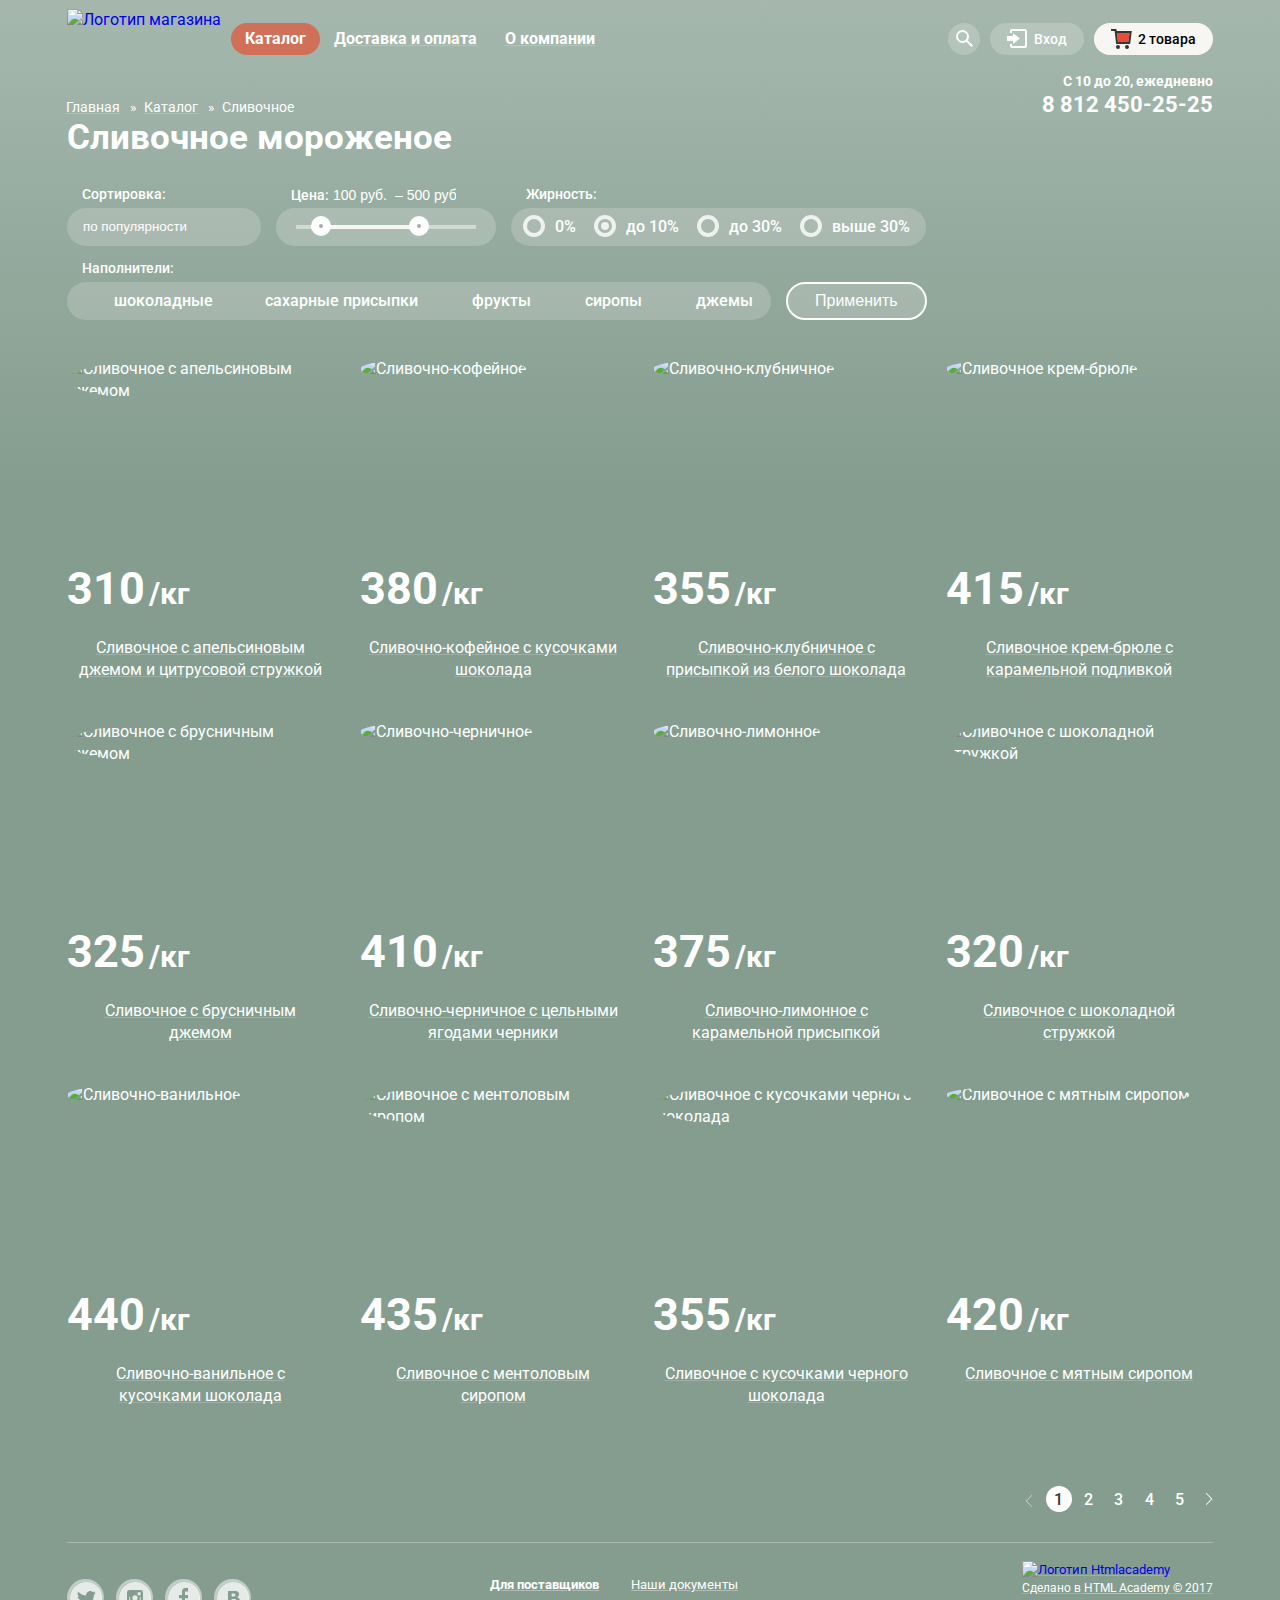
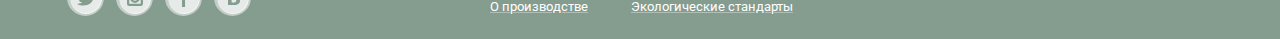
==== commit 77861e44: "JS" ====
--- a/catalog.html
+++ b/catalog.html
@@ -55,6 +55,7 @@
           </ul>
         </nav>
         <section class="login-section">
+          <h2 class="visually-hidden">Секция входа</h2>
           <ul class="user-navigation">
             <li class="user-navigation-item">
               <a href="#" class="user-navigation-item-link user-navigation-item-search">
@@ -66,7 +67,7 @@
               <form class="search-form" action="https://echo.htmlacademy.ru" method="post">
                 <p class="search-form-item">
                   <label class="visually-hidden" for="header-search">Форма поиска</label>
-                  <input class="search-input" type="search" placeholder="Что ищем?" name="search" id="header-search">
+                  <input class="search-input" type="search" placeholder="Что ищем?" name="search" id="header-search" autocomplete="off">
                 </p>
               </form>
             </li>
@@ -83,11 +84,11 @@
                 <form class="user-login-form" action="https://echo.htmlacademy.ru" method="post">
                   <p class="login-form-item">
                     <label class="visually-hidden" for="user-email">Электронная почта</label>
-                    <input class="form-input" type="email" placeholder="Электронная почта" name="email" id="user-email">
+                    <input class="form-input" type="email" placeholder="Электронная почта" name="email" id="user-email" autocomplete="off">
                   </p>
                   <p class="login-form-item">
                     <label class="visually-hidden" for="user-password">Пароль</label>
-                    <input class="form-input" type="password" placeholder="Пароль" name="password" id="user-password">
+                    <input class="form-input" type="password" placeholder="Пароль" name="password" id="user-password" autocomplete="off">
                   </p>
                   <div class="login-form-container">
                     <button type="submit" class="btn login-form-btn">Войти</button>
@@ -105,7 +106,7 @@
             </li>
             <li class="user-navigation-item user-navigation-item-basket">
               <a href="#" class="user-navigation-item-link user-navigation-item-link-basket">
-                <svg class ="user-navigation-item-icon" xmlns="http://www.w3.org/2000/svg" width="21" height="20" viewBox="0 0 21 20"><path fill="#E84D37" d="M5.888 4.031L6.922 13h10.45l1.176-8.969z"/><circle fill="#343434" cx="6.984" cy="18" r="2"/><circle fill="#343434" cx="15.984" cy="18" r="2"/><path fill="#343434" d="M5.657 2.031L5.422 0H0v2h3.64l1.5 13h13.988l1.699-12.969H5.657zM17.372 13H6.922L5.888 4.031h12.66L17.372 13z"/></svg>
+                <svg class ="user-navigation-item-icon" xmlns="http://www.w3.org/2000/svg" width="21" height="20" viewBox="0 0 21 20"><path class="basket-icon" fill="#E84D37" d="M5.888 4.031L6.922 13h10.45l1.176-8.969z"/><circle fill="#343434" cx="6.984" cy="18" r="2"/><circle fill="#343434" cx="15.984" cy="18" r="2"/><path fill="#343434" d="M5.657 2.031L5.422 0H0v2h3.64l1.5 13h13.988l1.699-12.969H5.657zM17.372 13H6.922L5.888 4.031h12.66L17.372 13z"/></svg>
                 2 товара
               </a>
               <div class="basket-container">
@@ -134,7 +135,7 @@
                       <a href="#" class="basket-delete-btn-link"></a>
                     </td>
                     <td class="basket-img">
-                      <img src="img/creamy-strawberry.jpg" alt="Картинка товара" width="33" height="33">
+                      <img src="img/creamy-strawberry.jpg" alt="Картинка товара" width="33" height="33" class="basket-img-pic">
                     </td>
                     <td class="basket-product">
                       <a href="#" class="basket-product-link">Клубничный пломбир с присыпкой из белого шоколада</a>
@@ -179,7 +180,7 @@
         <h2 class="filters-title">Сливочное мороженое</h2>
         <!--Фильтры-->
         <form action="https://echo.htmlacademy.ru" method="post" class="filters-form">
-          <div class="form-container">
+          <div class="fieldset-container">
             <fieldset class="select-list">
               <legend class="fieldset-title">
                 Сортировка:
@@ -192,53 +193,104 @@
               </select>
             </fieldset>
             <fieldset class="range">
-              <legend class="visually-hidden">
-                Ценовой диапозон
-              </legend>
-              <!--Ползунки-->
+              <legend class="fieldset-title">Цена:</legend>
+              <div class="price-controls">
+                <label class="min-price">
+                  <input name="min-price" type="text" value="100 руб." class="range-input">
+                </label>
+                <label class="max-price">
+                  <input name="max-price" type="text" value="– 500 руб." class="range-input">
+                </label>
+              </div>
+              <div class="range-controls">
+                <div class="scale">
+                  <div class="bar">
+
+                  </div>
+                  <div class="toggle toggle-min"></div>
+                  <div class="toggle toggle-max"></div>
+                </div>
+              </div>
             </fieldset>
             <fieldset class="radiobutton-group">
               <legend class="fieldset-title">
                 Жирность:
               </legend>
-              <div class="radiobutton-group-container">
-                <label>
-                  <input type="radio" name="fat-percentage" value="0%">0&#37;
-                </label>
-                <label>
-                  <input type="radio" name="fat-percentage" value="up-to-10%" checked>до 10&#37;
-                </label>
-                <label>
-                  <input type="radio" name="fat-percentage" value="up-to-30%">до 30&#37;
-                </label>
-                <label>
-                  <input type="radio" name="fat-percentage" value="above-30%">выше 30&#37;
-                </label>
-              </div>
+              <ul class="radiobutton-group-container">
+                <li class="radiobutton-group-item">
+                  <label class="radiobutton-label">
+                    <input type="radio" name="fat-percentage" value="0%" id="zero" class="visually-hidden radiobutton-group-input">
+                    <span class="radiobutton-indicator"></span>
+                    0&#37;
+                  </label>
+                </li>
+                <li class="radiobutton-group-item">
+                  <label class="radiobutton-label">
+                    <input type="radio" name="fat-percentage" value="up-to-10%"
+                    id="less-than-ten" checked class="visually-hidden radiobutton-group-input">
+                    <span class="radiobutton-indicator"></span>
+                    до 10&#37;
+                  </label>
+                </li>
+                <li class="radiobutton-group-item">
+                  <label class="radiobutton-label">
+                    <input type="radio" name="fat-percentage" value="up-to-30%" id="less-than-thirty" class="visually-hidden radiobutton-group-input">
+                    <span class="radiobutton-indicator"></span>
+                    до 30&#37;
+                  </label>
+                </li>
+                <li class="radiobutton-group-item">
+                  <label class="radiobutton-label">
+                    <input type="radio" name="fat-percentage" value="above-30%" id="above-thirty" class="visually-hidden radiobutton-group-input">
+                    <span class="radiobutton-indicator"></span>
+                    выше 30&#37;
+                  </label>
+                </li>
+              </ul>
             </fieldset>
           </div>
-          <div class="form-container">
+          <div class="fieldset-container">
             <fieldset class="checkbox-group">
               <legend class="fieldset-title">
                 Наполнители:
               </legend>
-              <div class="checkbox-group-container">
-                <label>
-                  <input type="checkbox" name="ingredients-chocolate" value="chocolate" checked>шоколадные
-                </label>
-                <label>
-                  <input type="checkbox" name="ingredients-sugar-powder" value="sugar-powder" checked>сахарные присыпки
-                </label>
-                <label>
-                  <input type="checkbox" name="ingredients-fruit" value="fruit">фрукты
-                </label>
-                <label>
-                  <input type="checkbox" name="ingredients-syrup" value="syrup">сиропы
-                </label>
-                <label>
-                  <input type="checkbox" name="ingredients-jam" value="jam">джемы
-                </label>
-              </div>
+              <ul class="checkbox-group-container">
+                <li class="checkbox-group-item">
+                  <label class="checkbox-label">
+                    <input type="checkbox" name="ingredients-chocolate" value="chocolate" id="chocolate-id" class="visually-hidden checkbox-input" checked>
+                    <span class="checkbox-indicator"></span>
+                    шоколадные
+                  </label>
+                </li>
+                <li class="checkbox-group-item">
+                  <label for="sugar-id" class="checkbox-label">
+                    <input type="checkbox" name="ingredients-sugar-powder" value="sugar-powder" checked id="sugar-id" class="visually-hidden checkbox-input">
+                    <span class="checkbox-indicator"></span>
+                    сахарные присыпки
+                  </label>
+                </li>
+                <li class="checkbox-group-item">
+                  <label for="fruit-id" class="checkbox-label">
+                    <input type="checkbox" name="ingredients-fruit" value="fruit" id="fruit-id" class="visually-hidden checkbox-input">
+                    <span class="checkbox-indicator"></span>
+                    фрукты
+                  </label>
+                </li>
+                <li class="checkbox-group-item">
+                  <label for="syrup-id" class="checkbox-label">
+                    <input type="checkbox" name="ingredients-syrup" value="syrup" id="syrup-id" class="visually-hidden checkbox-input">
+                    <span class="checkbox-indicator"></span>
+                    сиропы
+                  </label>
+                </li>
+                <li class="checkbox-group-item">
+                  <label for="jam-id" class="checkbox-label">
+                    <input type="checkbox" name="ingredients-jam" value="jam" id="jam-id" class="visually-hidden checkbox-input">
+                    <span class="checkbox-indicator"></span>
+                    джемы
+                  </label>
+                </li>
+              </ul>
             </fieldset>
             <button type="submit" class="filters-btn">Применить</button>
           </div>
@@ -249,7 +301,7 @@
           <h2 class="visually-hidden">Каталог товаров</h2>
           <ul class="products hits-list">
             <li class="products-item">
-              <div class="products-item-container">
+              <div class="products-item-container-catalog">
                 <img src="img/creamy-with-orange-jam.jpg" alt="Сливочное с апельсиновым джемом" width="267" height="267">
               </div>
               <p class="products-price">
@@ -259,7 +311,7 @@
               <a href="#" class="btn products-btn">Бысрый просмотр</a>
             </li>
             <li class="products-item">
-              <div class="products-item-container">
+              <div class="products-item-container-catalog">
                 <img src="img/creamy-coffee.jpg" alt="Сливочно-кофейное" width="267" height="267">
               </div>
               <p class="products-price">
@@ -269,7 +321,7 @@
               <a href="#" class="btn products-btn">Быстрый просмотр</a>
             </li>
             <li class="products-item">
-              <div class="products-item-container">
+              <div class="products-item-container-catalog">
                 <img src="img/creamy-strawberry.jpg" alt="Сливочно-клубничное" width="267" height="267">
               </div>
               <p class="products-price">
@@ -279,7 +331,7 @@
               <a href="#" class="btn products-btn">Быстрый просмотр</a>
             </li>
             <li class="products-item">
-              <div class="products-item-container">
+              <div class="products-item-container-catalog">
                 <img src="img/creamy-creme-brulee.jpg" alt="Сливочное крем-брюле" width="267" height="267">
               </div>
               <p class="products-price">
@@ -289,7 +341,7 @@
               <a href="#" class="btn products-btn">Быстрый просмотр</a>
             </li>
             <li class="products-item">
-              <div class="products-item-container">
+              <div class="products-item-container-catalog">
                 <img src="img/creamy-with-cranberry-jam.jpg" alt="Сливочное с брусничным джемом" width="267"
                 height="267">
               </div>
@@ -300,7 +352,7 @@
               <a href="#" class="btn products-btn">Быстрый просмотр</a>
             </li>
             <li class="products-item">
-              <div class="products-item-container">
+              <div class="products-item-container-catalog">
                 <img src="img/cream-blueberry.jpg" alt="Сливочно-черничное" width="267" height="267">
               </div>
               <p class="products-price">
@@ -310,7 +362,7 @@
               <a href="#" class="btn products-btn">Быстрый просмотр</a>
             </li>
             <li class="products-item">
-              <div class="products-item-container">
+              <div class="products-item-container-catalog">
                 <img src="img/creamy-lemon.jpg" alt="Сливочно-лимонное" width="267" height="267">
               </div>
               <p class="products-price">
@@ -320,7 +372,7 @@
               <a href="#" class="btn products-btn">Быстрый просмотр</a>
             </li>
             <li class="products-item">
-              <div class="products-item-container">
+              <div class="products-item-container-catalog">
                 <img src="img/creamy-with-chocolate-chips.jpg" alt="Сливочное с шоколадной стружкой" width="267"
                 height="267">
               </div>
@@ -331,7 +383,7 @@
               <a href="#" class="btn products-btn">Быстрый просмотр</a>
             </li>
             <li class="products-item">
-              <div class="products-item-container">
+              <div class="products-item-container-catalog">
                 <img src="img/creamy-vanilla.jpg" alt="Сливочно-ванильное" width="267" height="267">
               </div>
               <p class="products-price">
@@ -341,18 +393,18 @@
               <a href="#" class="btn products-btn">Быстрый просмотр</a>
             </li>
             <li class="products-item">
-              <div class="products-item-container">
+              <div class="products-item-container-catalog">
                 <img src="img/creamy-with-mentol-syrop.jpg" alt="Сливочное с ментоловым сиропом" width="267"
                 height="267">
               </div>
               <p class="products-price">
                 <span class="price">435</span>/кг
               </p>
-              <p class="products-desc">Сливочное ментоловым сиропом</p>
-              <a href="#" class="btn products-btn">Быстрый просмотр</a>
-            </li>
-            <li class="products-item">
-              <div class="products-item-container">
+              <p class="products-desc">Сливочное с ментоловым сиропом</p>
+              <a href="#" class="btn products-btn">Быстрый просмотр</a>
+            </li>
+            <li class="products-item">
+              <div class="products-item-container-catalog">
                 <img src="img/creamy-with-dark-chocolate.jpg" alt="Сливочное с кусочками черного шоколада"
                 width="267" height="267">
               </div>
@@ -363,7 +415,7 @@
               <a href="#" class="btn products-btn">Быстрый просмотр</a>
             </li>
             <li class="products-item">
-              <div class="products-item-container">
+              <div class="products-item-container-catalog">
                 <img src="img/creamy-with-mint-syrup.jpg" alt="Сливочное с мятным сиропом" width="267"
                 height="267">
               </div>
@@ -436,7 +488,7 @@
         </ul>
         <nav class="footer-nav">
           <ul class="footer-nav-list">
-            <li class="footer-nav-item">
+            <li class="footer-nav-item footer-nav-item-active">
               <a href="#">Для поставщиков</a>
             </li>
             <li class="footer-nav-item">
--- a/css/style.css
+++ b/css/style.css
@@ -1,11 +1,13 @@
 html {
-  box-sizing: border-box;
+  -webkit-box-sizing: border-box;
+          box-sizing: border-box;
 }
 
 *,
 *::before,
 *::after {
-  box-sizing: inherit;
+  -webkit-box-sizing: inherit;
+          box-sizing: inherit;
 }
 
 body {
@@ -36,13 +38,21 @@
   background-repeat: no-repeat;
   background-position: top center;
 
+  -webkit-transition: background-image 0.5s ease, background-color 0.5s ease;
+
+  -o-transition: background-image 0.5s ease, background-color 0.5s ease;
+
   transition: background-image 0.5s ease, background-color 0.5s ease;
 }
 
 .site-wrapper-catalog {
   min-width: 1200px;
 
-  background-color: #849d8f;
+  background: rgb(132,157,143);
+  background: -webkit-gradient(linear, left top, left bottom, from(rgba(156,176,165,0.9)), color-stop(30%, rgba(132,157,143,1)));
+  background: -webkit-linear-gradient(top, rgba(156,176,165,0.9) 0%, rgba(132,157,143,1) 30%);
+  background: -o-linear-gradient(top, rgba(156,176,165,0.9) 0%, rgba(132,157,143,1) 30%);
+  background: linear-gradient(to bottom, rgba(156,176,165,0.9) 0%, rgba(132,157,143,1) 30%);
 }
 
 .site-wrapper::before,
@@ -96,31 +106,50 @@
   text-shadow: 0 2px 5px rgba(160, 32, 11, 0.76);
 
   background: #f26843;
+  background: -webkit-gradient(linear, left top, left bottom, from(#f26843), to(#e74a35));
+  background: -webkit-linear-gradient(top, #f26843 0%, #e74a35 100%);
+  background: -o-linear-gradient(top, #f26843 0%, #e74a35 100%);
   background: linear-gradient(to bottom, #f26843 0%, #e74a35 100%);
   border-radius: 50px;
-  box-shadow: 0 2px 2px rgba(172, 16, 0, 0.64);
+  -webkit-box-shadow: 0 2px 2px rgba(172, 16, 0, 0.64);
+          box-shadow: 0 2px 2px rgba(172, 16, 0, 0.64);
   border: none;
 
   cursor: pointer;
 }
 
 .btn:hover {
+  background: -webkit-gradient(linear, left top, left bottom, from(#f58669), to(#ec6f5e));
+  background: -webkit-linear-gradient(top, #f58669 0%, #ec6f5e 100%);
+  background: -o-linear-gradient(top, #f58669 0%, #ec6f5e 100%);
   background: linear-gradient(to bottom, #f58669 0%, #ec6f5e 100%);
-  box-shadow: 0 2px 2px rgba(172, 16, 0, 1);
+  -webkit-box-shadow: 0 2px 2px rgba(172, 16, 0, 1);
+          box-shadow: 0 2px 2px rgba(172, 16, 0, 1);
 }
 
 .btn:active {
+  background: -webkit-gradient(linear, left top, left bottom, from(#d84732), to(#e1613e));
+  background: -webkit-linear-gradient(top, #d84732 0%, #e1613e 100%);
+  background: -o-linear-gradient(top, #d84732 0%, #e1613e 100%);
   background: linear-gradient(to bottom, #d84732 0%, #e1613e 100%);
-  box-shadow: inset 0 2px 2px rgba(172, 16, 0, 1);
+  -webkit-box-shadow: inset 0 2px 2px rgba(172, 16, 0, 1);
+          box-shadow: inset 0 2px 2px rgba(172, 16, 0, 1);
 }
 /* header */
 
 .header-container {
   position: relative;
 
-  display: flex;
-  align-items: flex-start;
-  flex-wrap: wrap;
+  display: -webkit-box;
+
+  display: -ms-flexbox;
+
+  display: flex;
+  -webkit-box-align: start;
+      -ms-flex-align: start;
+          align-items: flex-start;
+  -ms-flex-wrap: wrap;
+      flex-wrap: wrap;
 
 }
 
@@ -130,8 +159,11 @@
 }
 
 .navigation {
-  display: flex;
-  flex-wrap: wrap;
+  display: -webkit-box;
+  display: -ms-flexbox;
+  display: flex;
+  -ms-flex-wrap: wrap;
+      flex-wrap: wrap;
   margin-top: 23px;
 
   font-size: 16px;
@@ -140,8 +172,11 @@
 }
 
 .site-navigation {
-  display: flex;
-  flex-wrap: wrap;
+  display: -webkit-box;
+  display: -ms-flexbox;
+  display: flex;
+  -ms-flex-wrap: wrap;
+      flex-wrap: wrap;
   min-width: 400px;
   margin: 0;
   padding: 0;
@@ -163,6 +198,7 @@
   color: #ffffff;
   background-color: #d07058;
 
+  text-decoration: none;
   cursor: pointer;
 }
 
@@ -171,6 +207,10 @@
   background-color: #f8f7f4;
 
   color: #333333;
+
+  -webkit-transition: 0.8s;
+
+  -o-transition: 0.8s;
 
   transition: 0.8s;
 }
@@ -187,17 +227,23 @@
   color: #ffffff;
 
   text-decoration: underline;
-  text-decoration-color: rgba(255, 255, 255, 0.2);
-}
+  -webkit-text-decoration-color: rgba(255, 255, 255, 0.2);
+          text-decoration-color: rgba(255, 255, 255, 0.2);
+}
+
 
 .site-navigation-link:active {
-  box-shadow: inset 0px 2px 1px 0px rgba(105, 105, 105, 0.004);
+  -webkit-box-shadow: inset 0px 2px 1px 0px rgba(105, 105, 105, 0.4);
+          box-shadow: inset 0px 2px 1px 0px rgba(105, 105, 105, 0.4);
 }
 
 .site-navigation-item:hover .hover-menu {
   display: block;
 }
 
+.site-navigation-link-active {
+  text-decoration: none;
+}
 .hover-menu {
   display: none;
   position: absolute;
@@ -217,6 +263,8 @@
 
   border-radius: 3px;
   list-style: none;
+  -webkit-box-shadow: 0px 20px 20px 0px rgba(0, 0, 0, 0.4);
+          box-shadow: 0px 20px 20px 0px rgba(0, 0, 0, 0.4);
 }
 
 .hover-menu-item {
@@ -265,10 +313,13 @@
 }
 
 .user-navigation {
-  display: flex;
-  justify-content: flex-end;
-
-  min-height: 40px;
+  display: -webkit-box;
+  display: -ms-flexbox;
+  display: flex;
+  -webkit-box-pack: end;
+      -ms-flex-pack: end;
+          justify-content: flex-end;
+
   margin: 0;
   margin-bottom: 10px;
   padding: 0;
@@ -284,6 +335,7 @@
   position: relative;
 
   margin-left: 10px;
+  min-height: 40px;
 }
 
 .user-navigation-item:first-child {
@@ -300,6 +352,10 @@
   background-color: #f8f7f4;
   fill: #000000;
 
+  -webkit-transition: 0.8s;
+
+  -o-transition: 0.8s;
+
   transition: 0.8s;
 }
 
@@ -314,6 +370,11 @@
   background-color: rgba(255, 255, 255, 0.2);
   border-radius: 25px;
   color: #ffffff;
+}
+
+.user-navigation-item-link:active {
+  -webkit-box-shadow: inset 0px 2px 1px 0px rgba(105, 105, 105, 0.4);
+          box-shadow: inset 0px 2px 1px 0px rgba(105, 105, 105, 0.4);
 }
 
 .user-navigation-item-search {
@@ -344,6 +405,8 @@
   background-color: #f8f7f4;
 
   border-radius: 5px;
+  -webkit-box-shadow: 0px 20px 20px 0px rgba(0, 0, 0, 0.4);
+          box-shadow: 0px 20px 20px 0px rgba(0, 0, 0, 0.4);
 }
 
 .search-input {
@@ -353,11 +416,47 @@
 
   border: 1px solid #d3d3d2;
   border-radius: 5px;
+  cursor: pointer;
+}
+
+.search-input:hover {
+  -webkit-box-shadow:
+    inset 1px 1px 0 0 rgba(154, 154, 154, 0.52),
+    inset -1px -1px 0 0 rgba(154, 154, 154, 0.52);
+          box-shadow:
+    inset 1px 1px 0 0 rgba(154, 154, 154, 0.52),
+    inset -1px -1px 0 0 rgba(154, 154, 154, 0.52);
+  border-radius: 5px;
+  border-color: rgba(154, 154, 154, 0.52);
+  outline: none;
+}
+
+.search-input:focus {
+  color: #323232;
+  font-size: 16px;
+  line-height: 24px;
+  font-weight: 700;
+
+  -webkit-box-shadow:
+    inset 1px 1px 0 0 rgba(46, 136, 228, 0.52),
+    inset -1px -1px 0 0 rgba(46, 136, 228, 0.52);
+
+          box-shadow:
+    inset 1px 1px 0 0 rgba(46, 136, 228, 0.52),
+    inset -1px -1px 0 0 rgba(46, 136, 228, 0.52);
+  border-radius: 5px;
+  border-color: rgba(46, 136, 228, 0.52);
+  outline: none;
+  cursor: text;
 }
 
 .user-navigation-item-search:hover path {
   fill: #000000;
 
+  -webkit-transition: 0.8s;
+
+  -o-transition: 0.8s;
+
   transition: 0.8s;
 }
 
@@ -373,6 +472,10 @@
 
 .user-navigation-item-link:hover g {
   fill: #000000;
+
+  -webkit-transition: 0.8s;
+
+  -o-transition: 0.8s;
 
   transition: 0.8s;
 }
@@ -393,12 +496,20 @@
 
   background-color: #f8f7f4;
   border-radius: 5px;
+  -webkit-box-shadow: 0px 20px 20px 0px rgba(0, 0, 0, 0.4);
+          box-shadow: 0px 20px 20px 0px rgba(0, 0, 0, 0.4);
 }
 
 .login-form-container {
-  display: flex;
-  justify-content: space-between;
-  align-items: center;
+  display: -webkit-box;
+  display: -ms-flexbox;
+  display: flex;
+  -webkit-box-pack: justify;
+      -ms-flex-pack: justify;
+          justify-content: space-between;
+  -webkit-box-align: center;
+      -ms-flex-align: center;
+          align-items: center;
 }
 .user-navigation-item-hover:hover .login-form {
   display: block;
@@ -416,6 +527,35 @@
 
   border: 1px solid #d3d3d2;
   border-radius: 5px;
+  cursor: pointer;
+}
+
+.form-input:hover {
+  -webkit-box-shadow:
+    inset 1px 1px 0 0 rgba(154, 154, 154, 0.52),
+    inset -1px -1px 0 0 rgba(154, 154, 154, 0.52);
+          box-shadow:
+    inset 1px 1px 0 0 rgba(154, 154, 154, 0.52),
+    inset -1px -1px 0 0 rgba(154, 154, 154, 0.52);
+  border-radius: 5px;
+  border-color: rgba(154, 154, 154, 0.52);
+  outline: none;
+}
+
+.form-input:focus {
+  font-weight: 700;
+
+  -webkit-box-shadow:
+    inset 1px 1px 0 0 rgba(46, 136, 228, 0.52),
+    inset -1px -1px 0 0 rgba(46, 136, 228, 0.52);
+
+          box-shadow:
+    inset 1px 1px 0 0 rgba(46, 136, 228, 0.52),
+    inset -1px -1px 0 0 rgba(46, 136, 228, 0.52);
+  border-radius: 5px;
+  border-color: rgba(46, 136, 228, 0.52);
+  outline: none;
+  cursor: text;
 }
 
 .login-form-list {
@@ -430,13 +570,15 @@
   font-weight: 400;
   color: #323232;
   text-decoration: underline;
-  text-decoration-color: rgba(53, 53, 53, 0.3);
+  -webkit-text-decoration-color: rgba(53, 53, 53, 0.3);
+          text-decoration-color: rgba(53, 53, 53, 0.3);
 }
 
 .login-form-list a:hover,
 .login-form-list a:active {
   color: #e84d37;
-  text-decoration-color: rgba(236, 89, 60, 0.3);
+  -webkit-text-decoration-color: rgba(236, 89, 60, 0.3);
+          text-decoration-color: rgba(236, 89, 60, 0.3);
 }
 
 .login-form-btn {
@@ -566,8 +708,12 @@
 }
 
 .banners-list {
-  display: flex;
-  justify-content: space-between;
+  display: -webkit-box;
+  display: -ms-flexbox;
+  display: flex;
+  -webkit-box-pack: justify;
+      -ms-flex-pack: justify;
+          justify-content: space-between;
   margin: 0;
   padding: 0;
 
@@ -575,9 +721,16 @@
 }
 
 .banners-item {
-  display: flex;
-  flex-direction: column;
-  align-items: flex-start;
+  display: -webkit-box;
+  display: -ms-flexbox;
+  display: flex;
+  -webkit-box-orient: vertical;
+  -webkit-box-direction: normal;
+      -ms-flex-direction: column;
+          flex-direction: column;
+  -webkit-box-align: start;
+      -ms-flex-align: start;
+          align-items: flex-start;
 
   width: 560px;
   padding-left: 20px;
@@ -613,6 +766,9 @@
 }
 
 .banners-desc {
+  -ms-flex-item-align: stretch;
+      -ms-grid-row-align: stretch;
+      align-self: stretch;
   margin: 0;
   margin-bottom: 42px;
 
@@ -622,7 +778,8 @@
 }
 
 .banners-btn {
-  align-self: flex-end;
+  -ms-flex-item-align: end;
+      align-self: flex-end;
   padding-left: 25px;
   padding-right: 23px;
   padding-top: 12px;
@@ -635,13 +792,20 @@
 }
 
 .hits-list {
-  display: flex;
-  flex-wrap: wrap;
-  justify-content: space-between;
-  align-items: stretch;
+  display: -webkit-box;
+  display: -ms-flexbox;
+  display: flex;
+  -ms-flex-wrap: wrap;
+      flex-wrap: wrap;
+  -webkit-box-pack: justify;
+      -ms-flex-pack: justify;
+          justify-content: space-between;
+  -webkit-box-align: start;
+      -ms-flex-align: start;
+          align-items: flex-start;
   margin: 0;
   padding: 0;
-  margin-bottom: 38px;
+  margin-bottom: -4px;
 
   list-style: none;
 }
@@ -652,31 +816,31 @@
   width: 267px;
   min-height: 325px;
 
-  margin-bottom: 40px;
+  margin-bottom: 38px;
 
   cursor: pointer;
 }
 
 .products-item:hover .products-item-container::after,
+.products-item:hover .products-item-container-catalog::after,
 .products-item:hover .products-btn {
   display: block;
   z-index: 20;
 }
 
-.products-item-container {
-  overflow: hidden;
+.products-item-container,
+.products-item-container-catalog {
   height: 267px;
   margin-bottom: 12px;
-
-  border-radius: 50%;
-}
-
-.products-item-container::before {
+}
+
+.products-item-container::before{
   content: url("../img/svg-gllacy/hit.svg");
   position: absolute;
 }
 
-.products-item-container::after {
+.products-item-container::after,
+.products-item-container-catalog::after{
   content: "";
 
   position: absolute;
@@ -686,12 +850,17 @@
   display: none;
 
   width: 292px;
-  height: 405px;
+  height: calc( 100% + 85px);
   margin-left: -13px;
   margin-top: -7px;
 
   border-radius: 8px;
   background-color: rgba(248, 247, 244, 0.2);
+}
+
+.products-item-container img,
+.products-item-container-catalog img {
+  border-radius: 50%;
 }
 
 .products-price {
@@ -719,19 +888,22 @@
 
 .products-desc {
   margin: 0;
+  width: 260px;
+  padding-left: 6px;
 
   text-align: center;
 
   text-decoration: underline;
-  text-decoration-color: rgba(255, 255, 255, 0.2);
+  -webkit-text-decoration-color: rgba(255, 255, 255, 0.2);
+          text-decoration-color: rgba(255, 255, 255, 0.2);
 }
 
 .products-btn {
-  display: none;
   position: absolute;
   left: 50%;
   bottom: -60px;
 
+  display: none;
   min-width: 202px;
   padding-left: 18px;
   padding-right: 18px;
@@ -774,8 +946,11 @@
 }
 
 .features-list {
-  display: flex;
-  flex-wrap: wrap;
+  display: -webkit-box;
+  display: -ms-flexbox;
+  display: flex;
+  -ms-flex-wrap: wrap;
+      flex-wrap: wrap;
   margin: 0;
   padding: 0;
 
@@ -828,18 +1003,29 @@
 }
 
 .news-blog-content {
-  margin-bottom: 40px;
+  margin-bottom: 41px;
 }
 
 .news-blog-container {
-  display: flex;
-  justify-content: space-between;
+  display: -webkit-box;
+  display: -ms-flexbox;
+  display: flex;
+  -webkit-box-pack: justify;
+      -ms-flex-pack: justify;
+          justify-content: space-between;
 }
 
 .news-blog {
-  display: flex;
-  flex-direction: column;
-  align-items: flex-start;
+  display: -webkit-box;
+  display: -ms-flexbox;
+  display: flex;
+  -webkit-box-orient: vertical;
+  -webkit-box-direction: normal;
+      -ms-flex-direction: column;
+          flex-direction: column;
+  -webkit-box-align: start;
+      -ms-flex-align: start;
+          align-items: flex-start;
   width: 560px;
   min-height: 220px;
   padding-left: 20px;
@@ -875,7 +1061,8 @@
 .news-link:hover,
 .news-link:active {
   color: #e84d37;
-  text-decoration-color: rgba(236, 89, 60, 0.3);
+  -webkit-text-decoration-color: rgba(236, 89, 60, 0.3);
+          text-decoration-color: rgba(236, 89, 60, 0.3);
 }
 
 .news-desc {
@@ -920,6 +1107,8 @@
 }
 
 .newsletter-form {
+  display: -webkit-box;
+  display: -ms-flexbox;
   display: flex;
   padding-left: 22px;
 }
@@ -936,6 +1125,35 @@
 
   border: 1px solid #d3d3d2;
   border-radius: 5px;
+  cursor: pointer;
+}
+
+.newsletter-input:hover {
+  -webkit-box-shadow:
+    inset 1px 1px 0 0 rgba(154, 154, 154, 0.52),
+    inset -1px -1px 0 0 rgba(154, 154, 154, 0.52);
+          box-shadow:
+    inset 1px 1px 0 0 rgba(154, 154, 154, 0.52),
+    inset -1px -1px 0 0 rgba(154, 154, 154, 0.52);
+  border-radius: 5px;
+  border-color: rgba(154, 154, 154, 0.52);
+  outline: none;
+}
+
+.newsletter-input:focus {
+  font-weight: 700;
+
+  -webkit-box-shadow:
+    inset 1px 1px 0 0 rgba(46, 136, 228, 0.52),
+    inset -1px -1px 0 0 rgba(46, 136, 228, 0.52);
+
+          box-shadow:
+    inset 1px 1px 0 0 rgba(46, 136, 228, 0.52),
+    inset -1px -1px 0 0 rgba(46, 136, 228, 0.52);
+  border-radius: 5px;
+  border-color: rgba(46, 136, 228, 0.52);
+  outline: none;
+  cursor: text;
 }
 
 .newsletter-btn {
@@ -953,27 +1171,33 @@
 }
 
 .map {
+  position: relative;
+
+  height: 430px;
+  margin: 0;
+  padding: 0;
+
+  background-color: #e9e5cf;
   background-image: url("../img/map.jpg");
   background-repeat: no-repeat;
   background-size: cover;
-  min-height: 430px;
-}
-
-.map-wrapper {
-  display: flex;
-  flex-direction: column;
-  justify-content: center;
-  align-items: flex-end;
-  min-height: 430px;
+}
+
+.google-map {
+  width: 100%;
+  height: 430px;
 }
 
 .feedback-form {
-  display: flex;
-  flex-direction: column;
-  align-items: flex-start;
+  position: absolute;
+  z-index: 20;
+  top: 50%;
+  right: 379px;
+  transform: translatey(-50%);
 
   padding-top: 30px;
-  padding-left: 28px;
+  padding-left: 26px;
+  padding-bottom: 20px;
   width: 302px;
   min-height: 305px;
 
@@ -985,6 +1209,7 @@
   background-color: #ffffff;
 
   border-radius: 15px;
+  box-shadow: 0px 0px 20px 1px rgba(0, 0, 0, 0.4);
 }
 
 .address {
@@ -1002,7 +1227,7 @@
   padding-top: 8px;
   padding-left: 27px;
   padding-right: 28px;
-  margin-top: 30px;
+  margin-top: 27px;
 
   font-size: 18px;
   line-height: 24px;
@@ -1018,21 +1243,31 @@
 
   list-style: none;
   text-decoration: underline;
-  text-decoration-color: rgba(255, 255, 255, 0.2);
+  -webkit-text-decoration-color: rgba(255, 255, 255, 0.2);
+          text-decoration-color: rgba(255, 255, 255, 0.2);
 }
 
 .footer-container {
-  display: flex;
-  justify-content: space-between;
-  min-height: 101px;
-  align-items: center;
+  display: -webkit-box;
+  display: -ms-flexbox;
+  display: flex;
+  -webkit-box-pack: justify;
+      -ms-flex-pack: justify;
+          justify-content: space-between;
+  padding-top: 18px;
+  padding-bottom: 23px;
+  /* -webkit-box-align: center;
+      -ms-flex-align: center;
+          align-items: center; */
 }
 
 .social {
+  display: -webkit-box;
+  display: -ms-flexbox;
   display: flex;
   margin: 0;
   padding: 0;
-  padding-top: 10px;
+  padding-top: 18px;
 
   font-size: 13px;
   line-height: 18px;
@@ -1058,6 +1293,10 @@
 .social-item:hover g {
   fill: #ffffff;
 
+  -webkit-transition: 0.8s;
+
+  -o-transition: 0.8s;
+
   transition: 0.8s;
 }
 
@@ -1065,16 +1304,24 @@
 .social-item:active g {
 
   fill: rgba(255, 255, 255, 0.8);
+  -webkit-transition: 0.8s;
+  -o-transition: 0.8s;
   transition: 0.8s;
 }
 
+.footer-nav {
+  padding-top: 15px;
+}
+
 .footer-nav-list {
-  display: flex;
-  flex-wrap: wrap;
-  justify-content: space-between;
+  display: -webkit-box;
+  display: -ms-flexbox;
+  display: flex;
+  -ms-flex-wrap: wrap;
+      flex-wrap: wrap;
   padding: 0;
   margin: 0;
-  width: 300px;
+  width: 305px;
 
   font-size: 13px;
   line-height: 18px;
@@ -1084,19 +1331,41 @@
 }
 
 .footer-nav-item {
+  position: relative;
+
   min-width: 120px;
+}
+
+.footer-nav-item:nth-child(odd) {
+  margin-right: 21px;
+}
+
+.footer-nav-item-active {
+  margin-bottom: 4px;
+
+  font-weight: 700;
+}
+
+.footer-nav-item-active::before {
+  content: url("../img/svg-gllacy/heart.svg");
+
+  position: absolute;
+  left: -25px;
+  top: 3px;
 }
 
 .footer-nav a {
   color: #ffffff;
   text-decoration: underline;
-  text-decoration-color: rgba(255, 255, 255, 0.2);
+  -webkit-text-decoration-color: rgba(255, 255, 255, 0.2);
+          text-decoration-color: rgba(255, 255, 255, 0.2);
 }
 
 .footer-nav a:hover,
 .footer-nav a:active {
   color: #ffbc9e;
-  text-decoration-color: rgba(255, 188, 158, 0,2);
+  -webkit-text-decoration-color: rgba(255, 188, 158, 0,2);
+          text-decoration-color: rgba(255, 188, 158, 0,2);
 }
 
 .copyright-text {
@@ -1108,13 +1377,15 @@
 .copyright-text a {
   color: #ffffff;
   text-decoration: underline;
-  text-decoration-color: rgba(255, 255, 255, 0.2);
+  -webkit-text-decoration-color: rgba(255, 255, 255, 0.2);
+          text-decoration-color: rgba(255, 255, 255, 0.2);
 }
 
 .copyright-text a:hover,
 .copyright-text a:active {
   color: #ffbc9e;
-  text-decoration-color: rgba(255, 188, 158, 0,2);
+  -webkit-text-decoration-color: rgba(255, 188, 158, 0,2);
+          text-decoration-color: rgba(255, 188, 158, 0,2);
 }
 
 /* Feedback-form-modal */
@@ -1138,28 +1409,52 @@
   position: absolute;
   right: 0;
   top: 37px;
-
-
-  display: flex;
-  flex-direction: column;
-  align-items: flex-end;
+  z-index: 30;
+
+  display: none;
+  -webkit-box-orient: vertical;
+  -webkit-box-direction: normal;
+      -ms-flex-direction: column;
+          flex-direction: column;
+  -webkit-box-align: end;
+      -ms-flex-align: end;
+          align-items: flex-end;
   padding-top: 16px;
   padding-left: 14px;
   padding-right: 14px;
   padding-bottom: 20px;
   min-width: 540px;
 
-  display: none;
+  background-color: #f8f7f4;
+
+  -webkit-box-shadow: 0px 20px 20px 0px rgba(0, 0, 0, 0.4);
+
+          box-shadow: 0px 20px 20px 0px rgba(0, 0, 0, 0.4);
   border-radius: 5px;
-  background-color: #f8f7f4;
-}
+}
+
+.user-navigation-item-link-basket {
+  background-color: #f7f6f3;
+
+  color: #000;
+}
+
+.user-navigation-item-link-basket:hover .basket-icon,
+.user-navigation-item-basket:hover .basket-icon {
+  fill: #E84D37;
+}
+
 
 .user-navigation-item-link-basket:hover + .basket-container,
 .user-navigation-item-basket:hover .basket-container {
+  display: -webkit-box;
+  display: -ms-flexbox;
   display: flex;
 }
 
 .basket {
+  display: -webkit-box;
+  display: -ms-flexbox;
   display: flex;
   padding-bottom: 21px;
   margin-bottom: 15px;
@@ -1172,9 +1467,15 @@
 }
 
 .basket-row {
-  display: flex;
-  justify-content: flex-start;
-  align-items: center;
+  display: -webkit-box;
+  display: -ms-flexbox;
+  display: flex;
+  -webkit-box-pack: start;
+      -ms-flex-pack: start;
+          justify-content: flex-start;
+  -webkit-box-align: center;
+      -ms-flex-align: center;
+          align-items: center;
   margin-bottom: 14px;
 }
 
@@ -1198,13 +1499,17 @@
 
 
 .basket-img {
-  width: 40px;
-  margin-left: 13px;
+  width: 53px;
+  padding-left: 13px;
+}
+
+.basket-img-pic {
+  border-radius: 50%;
 }
 
 .basket-product {
-  width: 218px;
-  margin-left: 7px;
+  width: 233px;
+  padding-left: 7px;
 }
 
 .basket-product-link {
@@ -1216,9 +1521,14 @@
   font-weight: 400;
 }
 
+.basket-product-link:hover,
+.basket-product-link:active {
+  color: #e84d37;
+}
+
 .basket-op {
-  width: 100px;
-  margin-left: 28px;
+  width: 120px;
+  padding-left: 21px;
 
   font-size: 13px;
   line-height: 16px;
@@ -1235,8 +1545,8 @@
 }
 
 .basket-price {
-  width: 55px;
-  margin-left: 23px;
+  width: 75px;
+  padding-left: 23px;
 
   font-size: 13px;
   line-height: 16px;
@@ -1270,7 +1580,12 @@
 
 .breadcrumbs {
   position: absolute;
-  bottom: 0;
+  top: 100px;
+  left: 26px;
+
+  display: -webkit-box;
+
+  display: -ms-flexbox;
 
   display: flex;
   margin: 0;
@@ -1297,7 +1612,8 @@
   color: #ffffff;
 
   text-decoration: underline;
-  text-decoration-color: rgba(255, 255, 255, 0.2);
+  -webkit-text-decoration-color: rgba(255, 255, 255, 0.2);
+          text-decoration-color: rgba(255, 255, 255, 0.2);
 
   cursor: pointer;
 }
@@ -1308,15 +1624,29 @@
 }
 
 .filters-form {
-  display: flex;
-  flex-direction: column;
-
-  margin-bottom: 33px;
-}
-
-.form-container {
-  display: flex;
-  align-items: center;
+  display: -webkit-box;
+  display: -ms-flexbox;
+  display: flex;
+  -ms-flex-wrap: wrap;
+      flex-wrap: wrap;
+  -webkit-box-align: center;
+      -ms-flex-align: center;
+          align-items: center;
+  margin-bottom: 38px;
+}
+
+.fieldset-container {
+  display: -webkit-box;
+  display: -ms-flexbox;
+  display: flex;
+  -webkit-box-align: center;
+      -ms-flex-align: center;
+          align-items: center;
+  margin-bottom: 14px
+}
+
+.fieldset-container:last-child {
+  margin: 0;
 }
 
 .filters-title {
@@ -1332,10 +1662,17 @@
 .range,
 .radiobutton-group,
 .checkbox-group {
+  margin: 0;
+  padding: 0;
+
   border: none;
 }
 
 .fieldset-title {
+  margin: 0;
+  margin-bottom: 6px;
+  padding-left: 15px;
+
   font-size: 14px;
   line-height: 16px;
   font-weight: 500;
@@ -1348,54 +1685,327 @@
   font-weight: 500;
 }
 
+.select-list {
+  position: relative;
+  margin-right: 15px;
+}
+
 .select-list-form {
+  width: 194px;
   padding-left: 16px;
-  padding-right: 41px;
-  padding-top: 8px;
-  padding-bottom: 9px;
+  padding-right: 15px;
+  padding-top: 10px;
+  padding-bottom: 10px;
 
   color: #ffffff;
+  font-weight: 500;
   line-height: 18px;
 
   background-color: rgba(248, 247, 244, 0.2);
+  background-image: url("../img/svg-gllacy/icon-down-dir.svg");
+  background-repeat: no-repeat;
+  background-position: 168px;
 
   border: none;
   border-radius: 30px;
+  cursor: pointer;
+
+  -webkit-appearance: none;
+  -moz-appearance: none;
+  text-indent: 0.01px;
+  text-overflow: '';
+}
+
+.select-list-form:hover {
+  background-image: url("../img/svg-gllacy/icon-down-dir-black.svg");
+  background-repeat: no-repeat;
+  background-position: 168px;
+
+  color: #000000;
+}
+
+.select-list-form:focus {
+  background-color: #ffffff;
+  background-image: url("../img/svg-gllacy/select-arrow-black.svg");
+  background-repeat: no-repeat;
+  background-position: 168px;
+
+  color: #000;
+}
+
+.select-list-form::-ms-expand {
+  display: none;
 }
 
 .select-list-form-item {
   color: #323232;
 }
 
+.range {
+  width: 220px;
+  margin-right: 15px;
+}
+
+.range legend {
+  float: left;
+  padding-top: 1px;
+  margin-bottom: 0;
+}
+
+.price-controls {
+  display: inline-block;
+  vertical-align: bottom;
+}
+
+.range-controls {
+  position: relative;
+
+  height: 38px;
+  padding-top: 17px;
+  padding-right: 20px;
+  padding-left: 20px;
+
+  background-color:rgba(255, 255, 255, 0.2);
+
+  border-radius: 30px;
+}
+
+.range-input {
+  width: 58px;
+  display: inline-block;
+
+  font-size: 14px;
+  line-height: 16px;
+  font-weight: 500;
+  color: #ffffff;
+  text-align: center;
+  vertical-align: top;
+
+  border: none;
+  background: transparent;
+}
+
+.max-price input {
+  width: 65px;
+}
+
+.scale {
+  height: 4px;
+  padding-left: 15px;
+
+  background: rgba(248, 247, 244, 0.5);
+}
+
+.bar {
+  width: 70%;
+  height: 4px;
+
+  background: #f8f7f4;
+}
+
+.toggle {
+  position: absolute;
+  top: 8px;
+  left: 0;
+
+  width: 4px;
+  height: 4px;
+  padding: 0;
+
+  border: 8px solid #ffffff;
+  background-color: #ababab;
+  border-radius: 50%;
+  cursor: pointer;
+  -webkit-box-sizing: content-box;
+          box-sizing: content-box;
+}
+
+.toggle-min {
+  left: 35px;
+}
+
+.toggle-max {
+  left: 133px;
+}
+
+
 .radiobutton-group-container {
-  padding-left: 14px;
-  padding-right: 16px;
-  padding-top: 8px;
-  padding-bottom: 8px;
-
+  display: -webkit-box;
+  display: -ms-flexbox;
+  display: flex;
+  min-width: 415px;
+  margin: 0;
+  padding: 0;
+  padding-left: 44px;
+  padding-right: 15px;
+  padding-top: 10px;
+  padding-bottom: 10px;
 
   background-color: rgba(248, 247, 244, 0.2);
   border-radius: 30px;
+  list-style: none;
+}
+
+.radiobutton-group-item {
+  position: relative;
+
+  margin-right: 50px;
+}
+
+.radiobutton-group-item:last-child {
+  margin-right: 0;
+}
+
+.radiobutton-label{
+  position: relative;
+
+  display: block;
+
+  cursor: pointer;
+  -webkit-user-select: none;
+     -moz-user-select: none;
+      -ms-user-select: none;
+          user-select: none;
+}
+
+.radiobutton-indicator {
+  position: absolute;
+  top: -3px;
+  left: -32px;
+
+  width: 22px;
+  height: 22px;
+  border: 4px solid rgba(255, 255, 255, 0.8);
+  border-radius: 50%;
+}
+
+.radiobutton-indicator::after {
+  content: "";
+
+  position: absolute;
+  top: 3px;
+  left: 3px;
+
+  display: none;
+  width: 8px;
+  height: 8px;
+
+  background-color: rgba(255, 255, 255, 0.8);
+
+  border-radius: 50%;
+}
+
+.radiobutton-group-input:checked + .radiobutton-indicator::after {
+  display: block;
+}
+
+.radiobutton-group-input:focus + .radiobutton-indicator {
+
+  border-color: rgba(255, 255, 255, 0.8);
+  box-shadow:
+    0px 0px 2px 2px rgba(46, 136, 228, 0.52),
+    0px 0px 2px 2px rgba(46, 136, 228, 0.52);
+}
+
+.checkbox-group {
+  margin-right: 15px;
 }
 
 .checkbox-group-container {
-  padding-left: 14px;
-  padding-right: 16px;
-  padding-top: 8px;
-  padding-bottom: 8px;
+  display: -webkit-box;
+  display: -ms-flexbox;
+  display: flex;
+  -webkit-box-align: center;
+      -ms-flex-align: center;
+          align-items: center;
+  margin: 0;
+  padding: 0;
+  padding-left: 47px;
+  padding-right: 18px;
+  padding-top: 10px;
+  padding-bottom: 10px;
 
 
   background-color: rgba(248, 247, 244, 0.2);
   border-radius: 30px;
-}
+  list-style: none;
+}
+
+.checkbox-group-item {
+  margin-right: 54px;
+}
+
+.checkbox-group-item:first-child{
+  margin-right: 52px;
+}
+
+.checkbox-group-item:last-child {
+  margin-right: 0;
+}
+
+.checkbox-label {
+  position: relative;
+
+  display: block;
+
+  cursor: pointer;
+  -webkit-user-select: none;
+     -moz-user-select: none;
+      -ms-user-select: none;
+          user-select: none;
+}
+
+
+.checkbox-input +.checkbox-indicator {
+  content: "";
+
+  position: absolute;
+  top: -3px;
+  left: -27px;
+
+  width: 20px;
+  height: 20px;
+
+  border: 3px solid transparent;
+  border-radius: 2px;
+}
+
+
+.checkbox-input:checked + .checkbox-indicator::after {
+  content: url("../img/svg-gllacy/checkbox-on.svg");
+
+  position: absolute;
+  z-index: 10;
+  left: -8px;
+  top: -1px;
+}
+
+.checkbox-input + .checkbox-indicator::before {
+  content: url("../img/svg-gllacy/checkbox-off.svg");
+
+  position: absolute;
+
+  left: -8px;
+  top: -1px;
+
+  width: 20px;
+  height: 20px;
+}
+
+.checkbox-input:focus + .checkbox-indicator::before {
+
+  border-color: rgba(255, 255, 255, 0.8);
+  box-shadow:
+    0px 0px 2px 2px rgba(46, 136, 228, 0.52),
+    0px 0px 2px 2px rgba(46, 136, 228, 0.52);
+}
+
 
 .filters-btn {
-  display: inline-block;
-  vertical-align: bottom;
-
-  margin-top: 10px;
-  padding-left: 14px;
-  padding-right: 16px;
+  -ms-flex-item-align: end;
+      align-self: flex-end;
+  padding-left: 27px;
+  padding-right: 27px;
   padding-top: 8px;
   padding-bottom: 8px;
 
@@ -1407,24 +2017,48 @@
   border: 2px solid #fcfcfc;
   border-radius: 50px;
   background-color: rgba(248, 247, 244, 0.2);
-
+}
+
+.filters-btn:hover {
+  color: #323232;
+
+  background-color: #fbfcfb;
+
+  -webkit-transition: 0.8s;
+
+  -o-transition: 0.8s;
+
+  transition: 0.8s;
+}
+.filters-btn:active {
+  color: #323232;
+
+  background-color: #eaeaea;
+
+  -webkit-box-shadow: inset 0px 2px 1px 0px rgba(105, 105, 105, 0.4);
+
+          box-shadow: inset 0px 2px 1px 0px rgba(105, 105, 105, 0.4);
 }
 
 .products {
   margin: 0;
   padding: 0;
-  margin-bottom: 38px;
+  margin-bottom: 44px;
 
   list-style: none;
 }
 
 
 .pagintation-block {
-  display: flex;
-  justify-content: flex-end;
+  display: -webkit-box;
+  display: -ms-flexbox;
+  display: flex;
+  -webkit-box-pack: end;
+      -ms-flex-pack: end;
+          justify-content: flex-end;
 
   /* width: 100%; */
-  padding-bottom: 35px;
+  padding-bottom: 33px;
 
   border-bottom: 1px solid rgba(255, 255, 255, 0.3);
 }
@@ -1432,10 +2066,18 @@
 .pagination-list {
   z-index: 100;
 
-  display: flex;
-  justify-content: space-between;
-  align-items: center;
-  min-width: 190px;
+  display: -webkit-box;
+
+  display: -ms-flexbox;
+
+  display: flex;
+  -webkit-box-pack: justify;
+      -ms-flex-pack: justify;
+          justify-content: space-between;
+  -webkit-box-align: center;
+      -ms-flex-align: center;
+          align-items: center;
+  min-width: 188px;
   margin: 0;
   padding: 0;
 
@@ -1449,9 +2091,17 @@
 .pagination-item {
   position: relative;
 
-  display: flex;
-  justify-content: center;
-  align-items: center;
+  display: -webkit-box;
+
+  display: -ms-flexbox;
+
+  display: flex;
+  -webkit-box-pack: center;
+      -ms-flex-pack: center;
+          justify-content: center;
+  -webkit-box-align: center;
+      -ms-flex-align: center;
+          align-items: center;
 
   border-radius: 50%;
   cursor: pointer;
@@ -1500,18 +2150,30 @@
 .pagination-link-hover:active {
   color: #323232;
 
+  -webkit-transition: 0.8s;
+
+  -o-transition: 0.8s;
+
   transition: 0.8s;
 }
 
 .pagination-link-hover:hover.pagination-link-hover::after {
   display: block;
 
+  -webkit-transition: 0.8s;
+
+  -o-transition: 0.8s;
+
   transition: 0.8s;
 }
 
 .pagination-link-hover:active.pagination-link-hover::after {
   background-color: #ffffff;
 
+  -webkit-transition: 0.8s;
+
+  -o-transition: 0.8s;
+
   transition: 0.8s;
 }
 
@@ -1520,14 +2182,242 @@
 }
 
 .pagination-item-inactive {
-  transform: rotate(180deg);
+  -webkit-transform: rotate(180deg);
+      -ms-transform: rotate(180deg);
+          transform: rotate(180deg);
 }
 
 .pagination-item-last path {
   fill: #f8f9f8;
 }
 
-
+/* modal */
+.feedback-form-section {
+  position: fixed;
+  z-index: 999;
+  left: 50%;
+  top: 200px;
+
+  display: none;
+  width: 480px;
+  margin-left: -240px;
+  padding-left: 26px;
+  padding-right: 26px;
+  padding-top: 15px;
+  padding-bottom: 27px;
+
+  border-radius: 5px;
+
+  background-color: #f8f7f4;
+}
+
+.modal-show {
+  display: block;
+  animation-name: bounce;
+  animation-duration: 0.6s;
+}
+
+.modal-title {
+  margin: 0;
+  margin-bottom: 20px;
+
+  font-size: 24px;
+  line-height: 28px;
+  font-weight: 500;
+  color: #323232;
+}
+
+.feedback-form-modal {
+  padding: 0;
+  display: -webkit-box;
+  display: -ms-flexbox;
+  display: flex;
+  -webkit-box-orient: vertical;
+  -webkit-box-direction: normal;
+      -ms-flex-direction: column;
+          flex-direction: column;
+}
+
+.feedback-form-item {
+  margin: 0;
+  margin-bottom: 20px;
+}
+
+.feedback-input {
+  min-width: 267px;
+  padding-left: 15px;
+  padding-right: 15px;
+  padding-top: 11px;
+  padding-bottom: 12px;
+
+  border: 1px solid #d3d3d2;
+  border-radius: 5px;
+
+  cursor: pointer;
+}
+
+.feedback-input:hover {
+  -webkit-box-shadow:
+    inset 1px 1px 0 0 rgba(154, 154, 154, 0.52),
+    inset -1px -1px 0 0 rgba(154, 154, 154, 0.52);
+          box-shadow:
+    inset 1px 1px 0 0 rgba(154, 154, 154, 0.52),
+    inset -1px -1px 0 0 rgba(154, 154, 154, 0.52);
+  border-radius: 5px;
+  border-color: rgba(154, 154, 154, 0.52);
+  outline: none;
+}
+
+
+.feedback-input:focus {
+  font-weight: 700;
+
+  -webkit-box-shadow:
+    inset 1px 1px 0 0 rgba(46, 136, 228, 0.52),
+    inset -1px -1px 0 0 rgba(46, 136, 228, 0.52);
+
+          box-shadow:
+    inset 1px 1px 0 0 rgba(46, 136, 228, 0.52),
+    inset -1px -1px 0 0 rgba(46, 136, 228, 0.52);
+  border-radius: 5px;
+  border-color: rgba(46, 136, 228, 0.52);
+  outline: none;
+  cursor: text;
+}
+
+.feedback-form-modal textarea {
+  min-width: 425px;
+  min-height: 155px;
+
+  padding-left: 15px;
+  padding-top: 11px;
+
+  border-radius: 5px;
+  resize: none;
+
+  cursor: pointer;
+}
+
+.feedback-form-modal textarea:hover {
+  -webkit-box-shadow:
+    inset 1px 1px 0 0 rgba(154, 154, 154, 0.52),
+    inset -1px -1px 0 0 rgba(154, 154, 154, 0.52);
+          box-shadow:
+    inset 1px 1px 0 0 rgba(154, 154, 154, 0.52),
+    inset -1px -1px 0 0 rgba(154, 154, 154, 0.52);
+  border-radius: 5px;
+  border-color: rgba(154, 154, 154, 0.52);
+  outline: none;
+  cursor: pointer;
+}
+
+.feedback-form-modal textarea:focus {
+  font-weight: 700;
+
+  -webkit-box-shadow:
+    inset 1px 1px 0 0 rgba(46, 136, 228, 0.52),
+    inset -1px -1px 0 0 rgba(46, 136, 228, 0.52);
+
+          box-shadow:
+    inset 1px 1px 0 0 rgba(46, 136, 228, 0.52),
+    inset -1px -1px 0 0 rgba(46, 136, 228, 0.52);
+  border-radius: 5px;
+  border-color: rgba(46, 136, 228, 0.52);
+  outline: none;
+  cursor: text;
+}
+
+.modal-form-btn {
+  -ms-flex-item-align: end;
+      align-self: flex-end;
+  padding-bottom: 10px;
+  padding-top: 8px;
+  padding-left: 27px;
+  padding-right: 28px;
+
+  font-size: 18px;
+  line-height: 24px;
+  font-weight: 700;
+}
+
+.modal-close {
+  position: absolute;
+  top: 15px;
+  right: 17px;
+
+  width: 17px;
+  height: 17px;
+
+  font-size: 0;
+
+  background-color: transparent;
+
+  border: none;
+  cursor: pointer;
+}
+
+.modal-close::before,
+.modal-close::after {
+  content: "";
+
+  position: absolute;
+  top: 7px;
+  left: -3px;
+
+  width: 22px;
+  height: 2px;
+
+  background-color: #231f20;
+}
+
+.modal-close::before {
+  -webkit-transform: rotate(45deg);
+      -ms-transform: rotate(45deg);
+          transform: rotate(45deg);
+}
+
+.modal-close::after {
+  -webkit-transform: rotate(-45deg);
+      -ms-transform: rotate(-45deg);
+          transform: rotate(-45deg);
+}
+
+.modal-overlay {
+  position: fixed;
+  top: 0;
+  left: 0;
+  z-index: 998;
+
+  display: none;
+  width: 100%;
+  height: 100%;
+
+  background-color: rgba(0, 0, 0, 0.3);
+}
+
+.overlay-show {
+  display: block;
+}
+
+/* Анимация */
+
+@keyframes bounce {
+  0% {transform: translateY(-2000px);}
+  70% {transform: translateY(30px);}
+  90% {transform: translateY(-10px);}
+  100% {transform: translateY(0);}
+}
+
+@keyframes shake {
+  0%, 100% {transform: translateX(0);}
+  10%, 30%, 50%, 70%, 90% {transform: translateY(-10px);}
+  20%, 40%, 60%, 80% {transform: translateX(10px)}
+}
+
+.modal-error {
+  animation-name: shake;
+  animation-duration: 0.6s;
+}
 /* .declaration-order {
   Позиционирование
   position: absolute;
